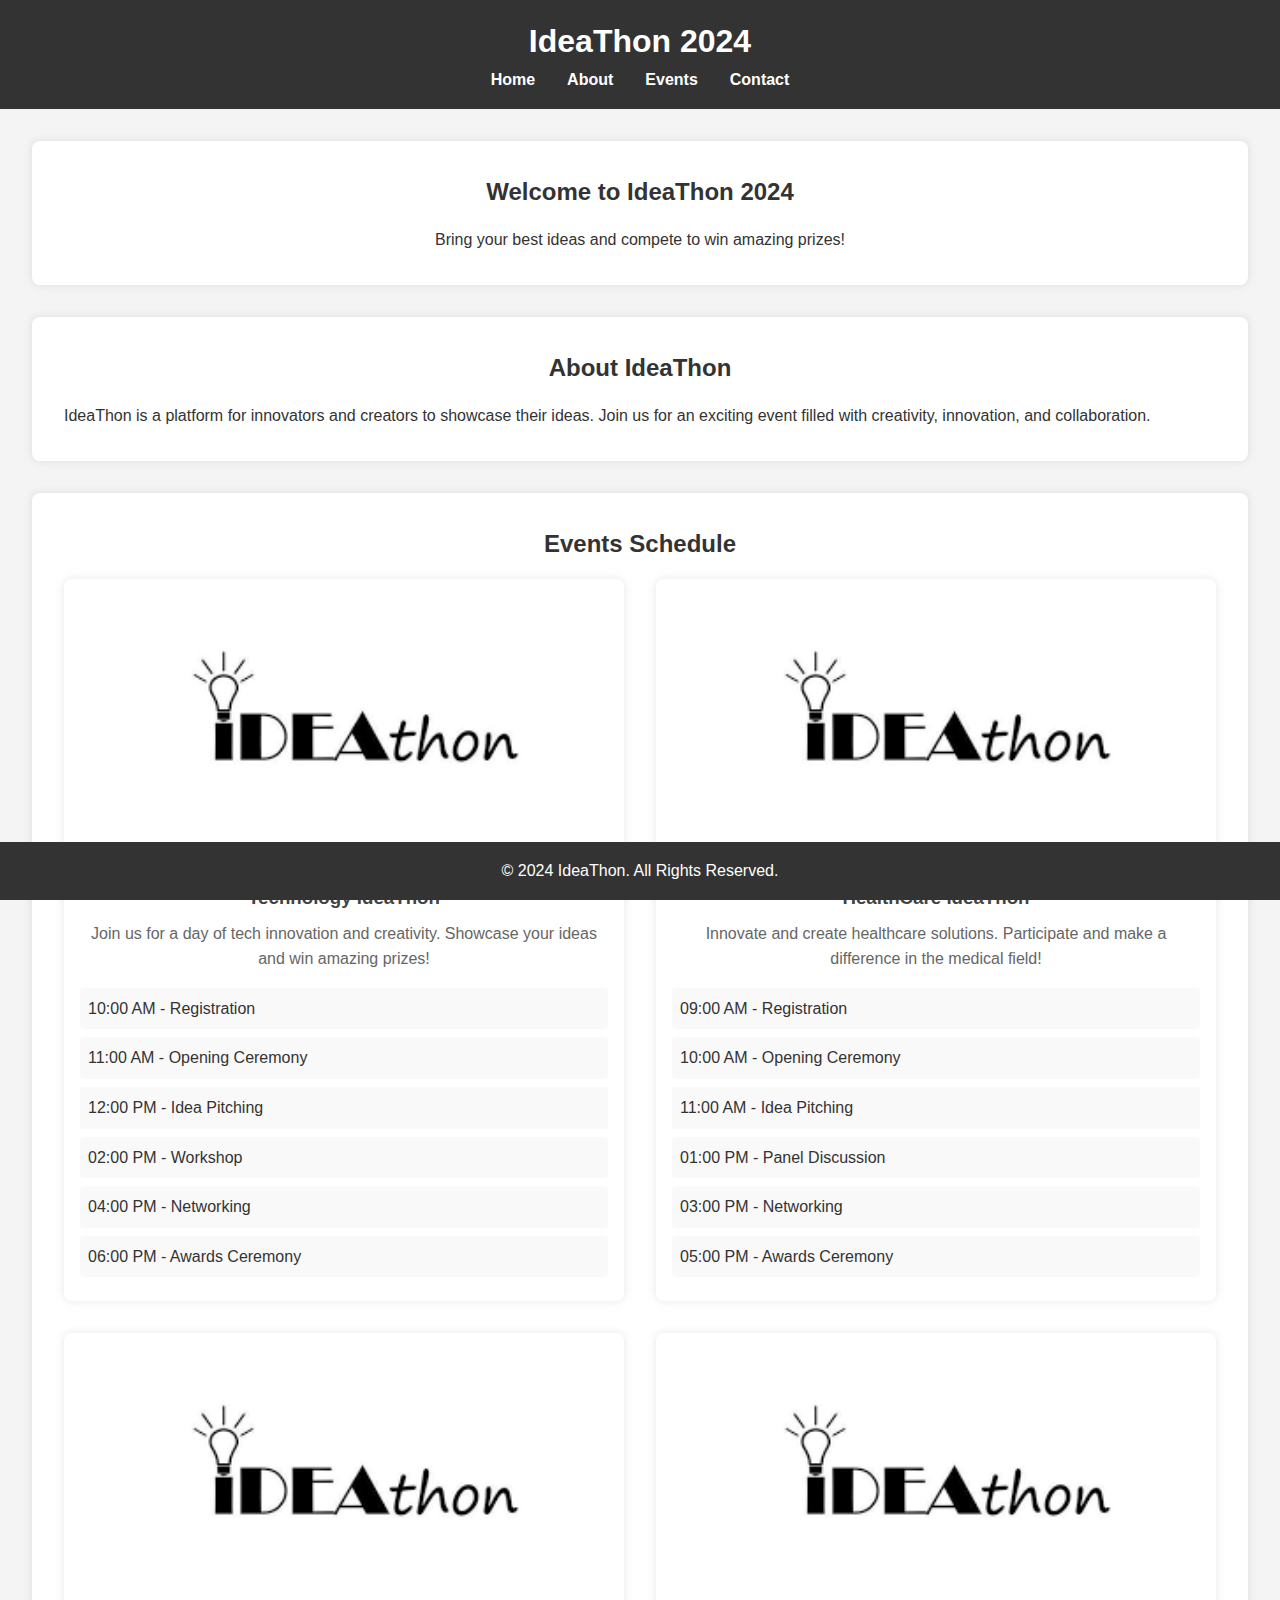
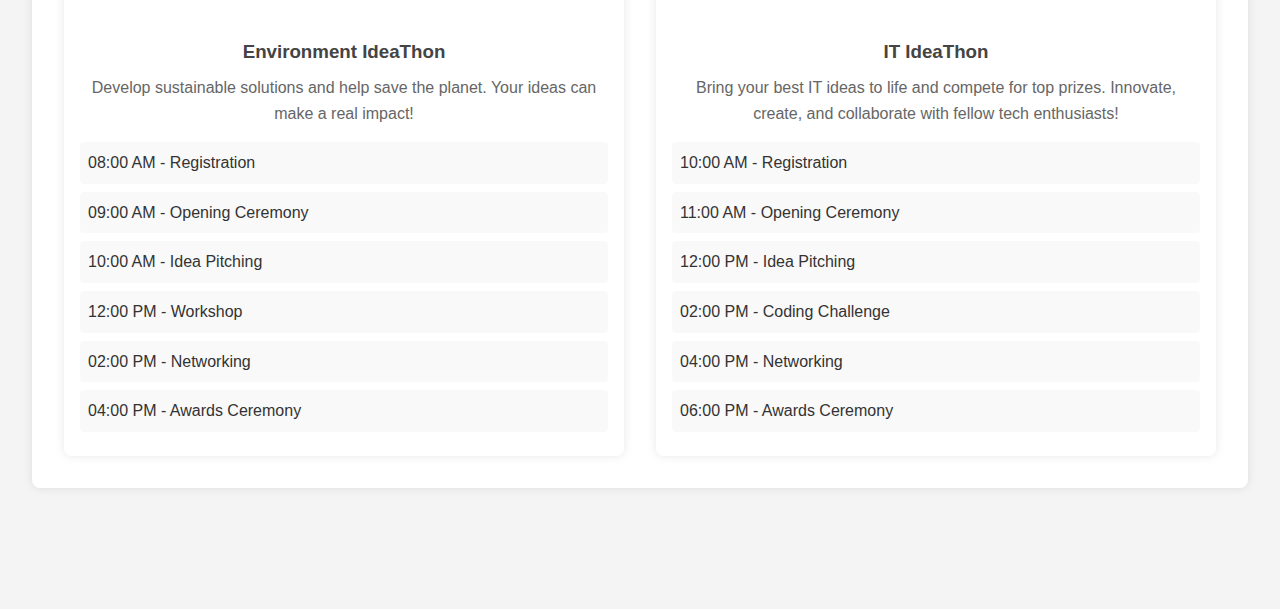
==== index.html @ f1ceac36 "done" ====
<!DOCTYPE html>
<html lang="en">
<head>
    <meta charset="UTF-8">
    <meta name="viewport" content="width=device-width, initial-scale=1.0">
    <title>IdeaThon 2024</title>
    <link rel="stylesheet" href="styles.css">
</head>
<body>
    <header>
        <h1>IdeaThon 2024</h1>
        <nav>
            <ul>
                <li><a href="#home">Home</a></li>
                <li><a href="#about">About</a></li>
                <li><a href="#events">Events</a></li>
                <li><a href="contact.html">Contact</a></li>
            </ul>
        </nav>
    </header>

    <main>
        <section id="home">
            <h2>Welcome to IdeaThon 2024</h2>
            <p>Bring your best ideas and compete to win amazing prizes!</p>
        </section>

        <section id="about">
            <h2>About IdeaThon</h2>
            <p>IdeaThon is a platform for innovators and creators to showcase their ideas. Join us for an exciting event filled with creativity, innovation, and collaboration.</p>
        </section>

        <section id="events">
            <h2>Events Schedule</h2>
            <div class="cards-container">
                <div class="card">
                    <img src="images.png" alt="Technology IdeaThon">
                    <div class="card-content">
                        <h3>Technology IdeaThon</h3>
                        <p>Join us for a day of tech innovation and creativity. Showcase your ideas and win amazing prizes!</p>
                        <ul>
                            <li>10:00 AM - Registration</li>
                            <li>11:00 AM - Opening Ceremony</li>
                            <li>12:00 PM - Idea Pitching</li>
                            <li>02:00 PM - Workshop</li>
                            <li>04:00 PM - Networking</li>
                            <li>06:00 PM - Awards Ceremony</li>
                        </ul>
                    </div>
                </div>
                <div class="card">
                    <img src="images.png" alt="HealthCare IdeaThon">
                    <div class="card-content">
                        <h3>HealthCare IdeaThon</h3>
                        <p>Innovate and create healthcare solutions. Participate and make a difference in the medical field!</p>
                        <ul>
                            <li>09:00 AM - Registration</li>
                            <li>10:00 AM - Opening Ceremony</li>
                            <li>11:00 AM - Idea Pitching</li>
                            <li>01:00 PM - Panel Discussion</li>
                            <li>03:00 PM - Networking</li>
                            <li>05:00 PM - Awards Ceremony</li>
                        </ul>
                    </div>
                </div>
                <div class="card">
                    <img src="images.png" alt="Environment IdeaThon">
                    <div class="card-content">
                        <h3>Environment IdeaThon</h3>
                        <p>Develop sustainable solutions and help save the planet. Your ideas can make a real impact!</p>
                        <ul>
                            <li>08:00 AM - Registration</li>
                            <li>09:00 AM - Opening Ceremony</li>
                            <li>10:00 AM - Idea Pitching</li>
                            <li>12:00 PM - Workshop</li>
                            <li>02:00 PM - Networking</li>
                            <li>04:00 PM - Awards Ceremony</li>
                        </ul>
                    </div>
                </div>
                <div class="card">
                    <img src="images.png" alt="IT IdeaThon">
                    <div class="card-content">
                        <h3>IT IdeaThon</h3>
                        <p>Bring your best IT ideas to life and compete for top prizes. Innovate, create, and collaborate with fellow tech enthusiasts!</p>
                        <ul>
                            <li>10:00 AM - Registration</li>
                            <li>11:00 AM - Opening Ceremony</li>
                            <li>12:00 PM - Idea Pitching</li>
                            <li>02:00 PM - Coding Challenge</li>
                            <li>04:00 PM - Networking</li>
                            <li>06:00 PM - Awards Ceremony</li>
                        </ul>
                    </div>
                </div>
            </div>
        </section>
    </main>

    <footer>
        <p>&copy; 2024 IdeaThon. All Rights Reserved.</p>
    </footer>
</body>
</html>
---- styles.css ----
* {
    margin: 0;
    padding: 0;
    box-sizing: border-box;
}

body {
    font-family: 'Arial', sans-serif;
    line-height: 1.6;
    background-color: #f4f4f4;
    color: #333;
}

header {
    background: #333;
    color: #fff;
    padding: 1rem 0;
    text-align: center;
    position: sticky;
    top: 0;
    z-index: 1000;
}

header h1 {
    margin: 0;
    font-size: 2rem;
}

header nav ul {
    list-style: none;
    padding: 0;
    display: flex;
    justify-content: center;
}

header nav ul li {
    margin: 0 1rem;
}

header nav ul li a {
    color: #fff;
    text-decoration: none;
    font-weight: bold;
    transition: color 0.3s;
}

header nav ul li a:hover {
    color: #f4f4f4;
}

main {
    padding: 2rem;
}

section {
    margin-bottom: 2rem;
    background: #fff;
    padding: 2rem;
    border-radius: 8px;
    box-shadow: 0 0 10px rgba(0,0,0,0.1);
}

section#home {
    text-align: center;
}

section h2 {
    margin-bottom: 1rem;
    color: #333;
    text-align: center;
}

.cards-container {
    display: grid;
    grid-template-columns: 1fr 1fr;
    gap: 2rem;
}

.card {
    background: #fff;
    border-radius: 8px;
    box-shadow: 0 0 10px rgba(0,0,0,0.1);
    overflow: hidden;
    transition: transform 0.3s, box-shadow 0.3s;
}

.card img {
    width: 100%;
    height: auto;
}

.card-content {
    padding: 1rem;
}

.card h3 {
    margin-bottom: 0.5rem;
    color: #444;
    text-align: center;
}

.card p {
    text-align: center;
    color: #666;
}

.card ul {
    list-style: none;
    padding: 0;
    margin-top: 1rem;
}

.card ul li {
    background: #f9f9f9;
    padding: 0.5rem;
    margin: 0.5rem 0;
    border-radius: 4px;
}

.card:hover {
    transform: translateY(-5px);
    box-shadow: 0 15px 30px rgba(0,0,0,0.2);
}

footer {
    background: #333;
    color: #fff;
    text-align: center;
    padding: 1rem 0;
    position: sticky;
    bottom: 0;
    width: 100%;
}

@media (max-width: 800px) {
    .cards-container {
        grid-template-columns: 1fr;
    }
}

@media (max-width: 600px) {
    header nav ul {
        flex-direction: column;
    }

    header nav ul li {
        margin: 0.5rem 0;
    }

    main {
        padding: 1rem;
    }

    section {
        padding: 1rem;
    }
}
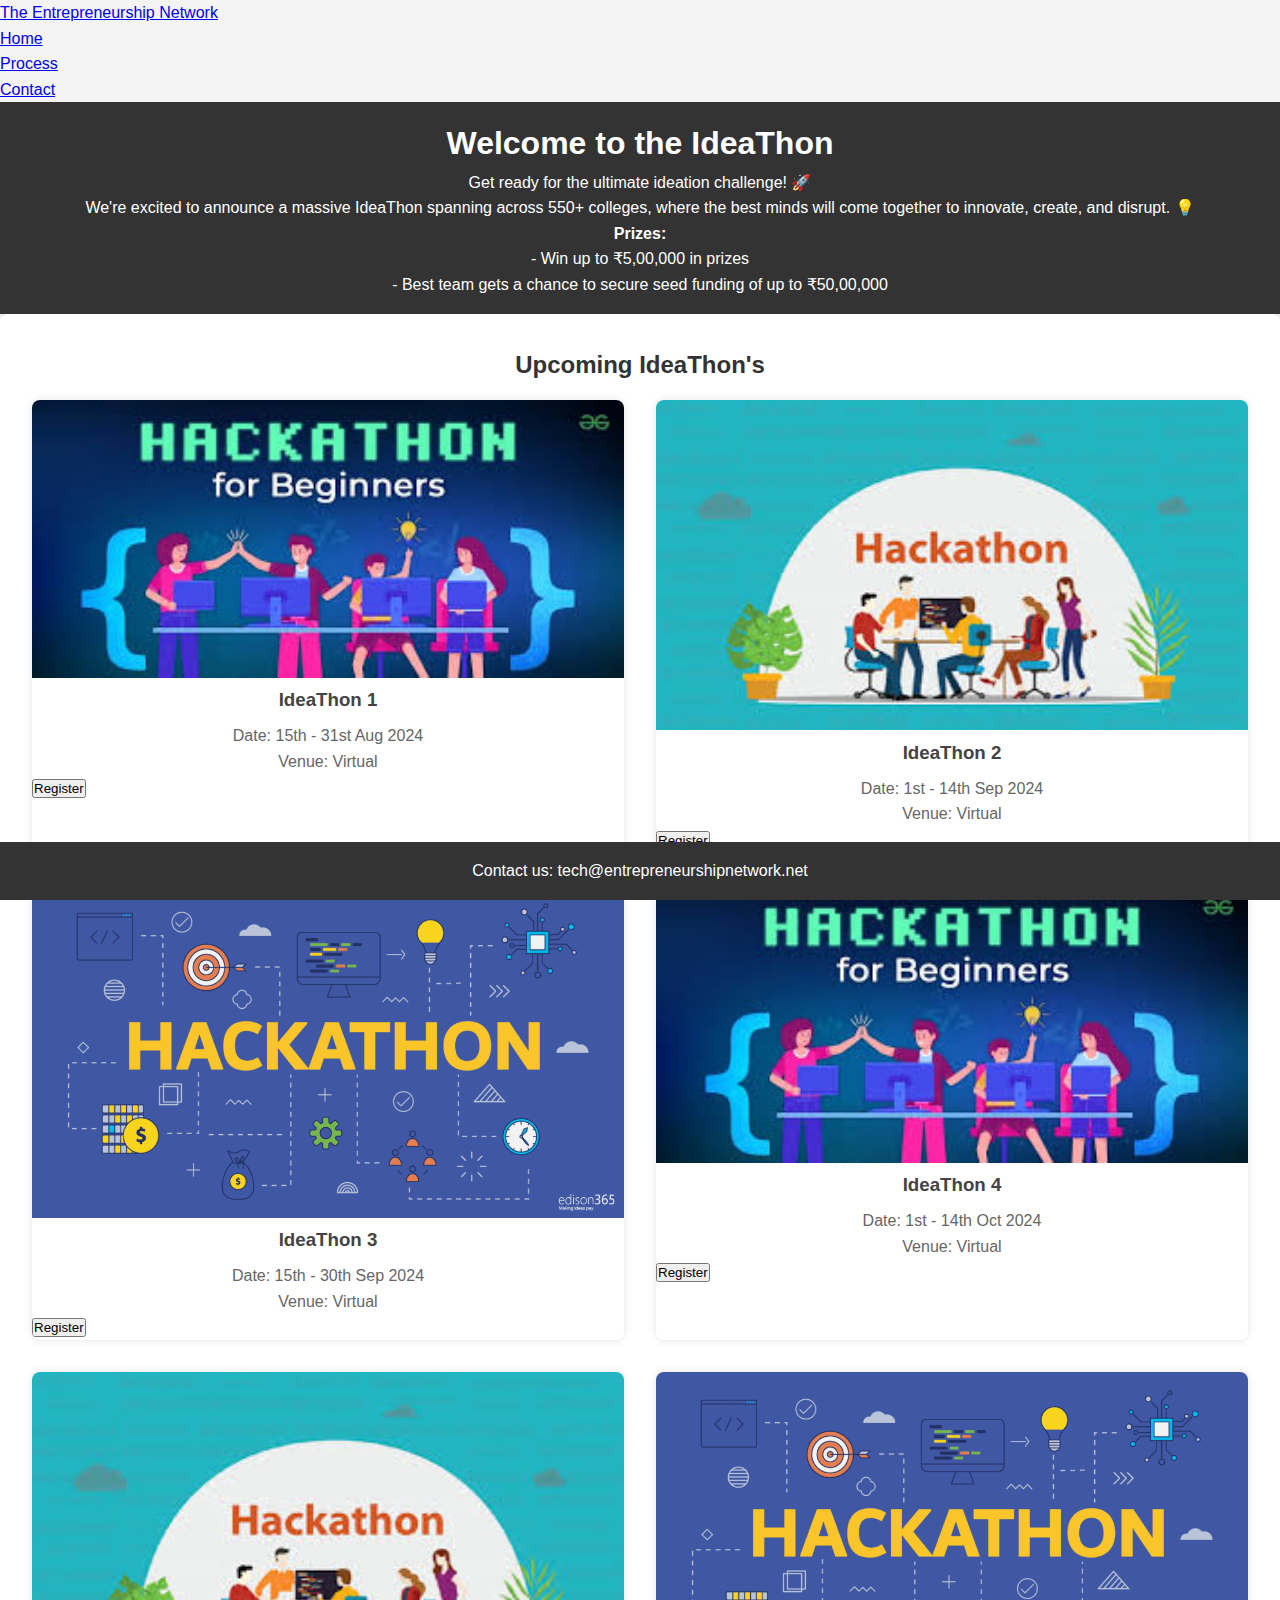
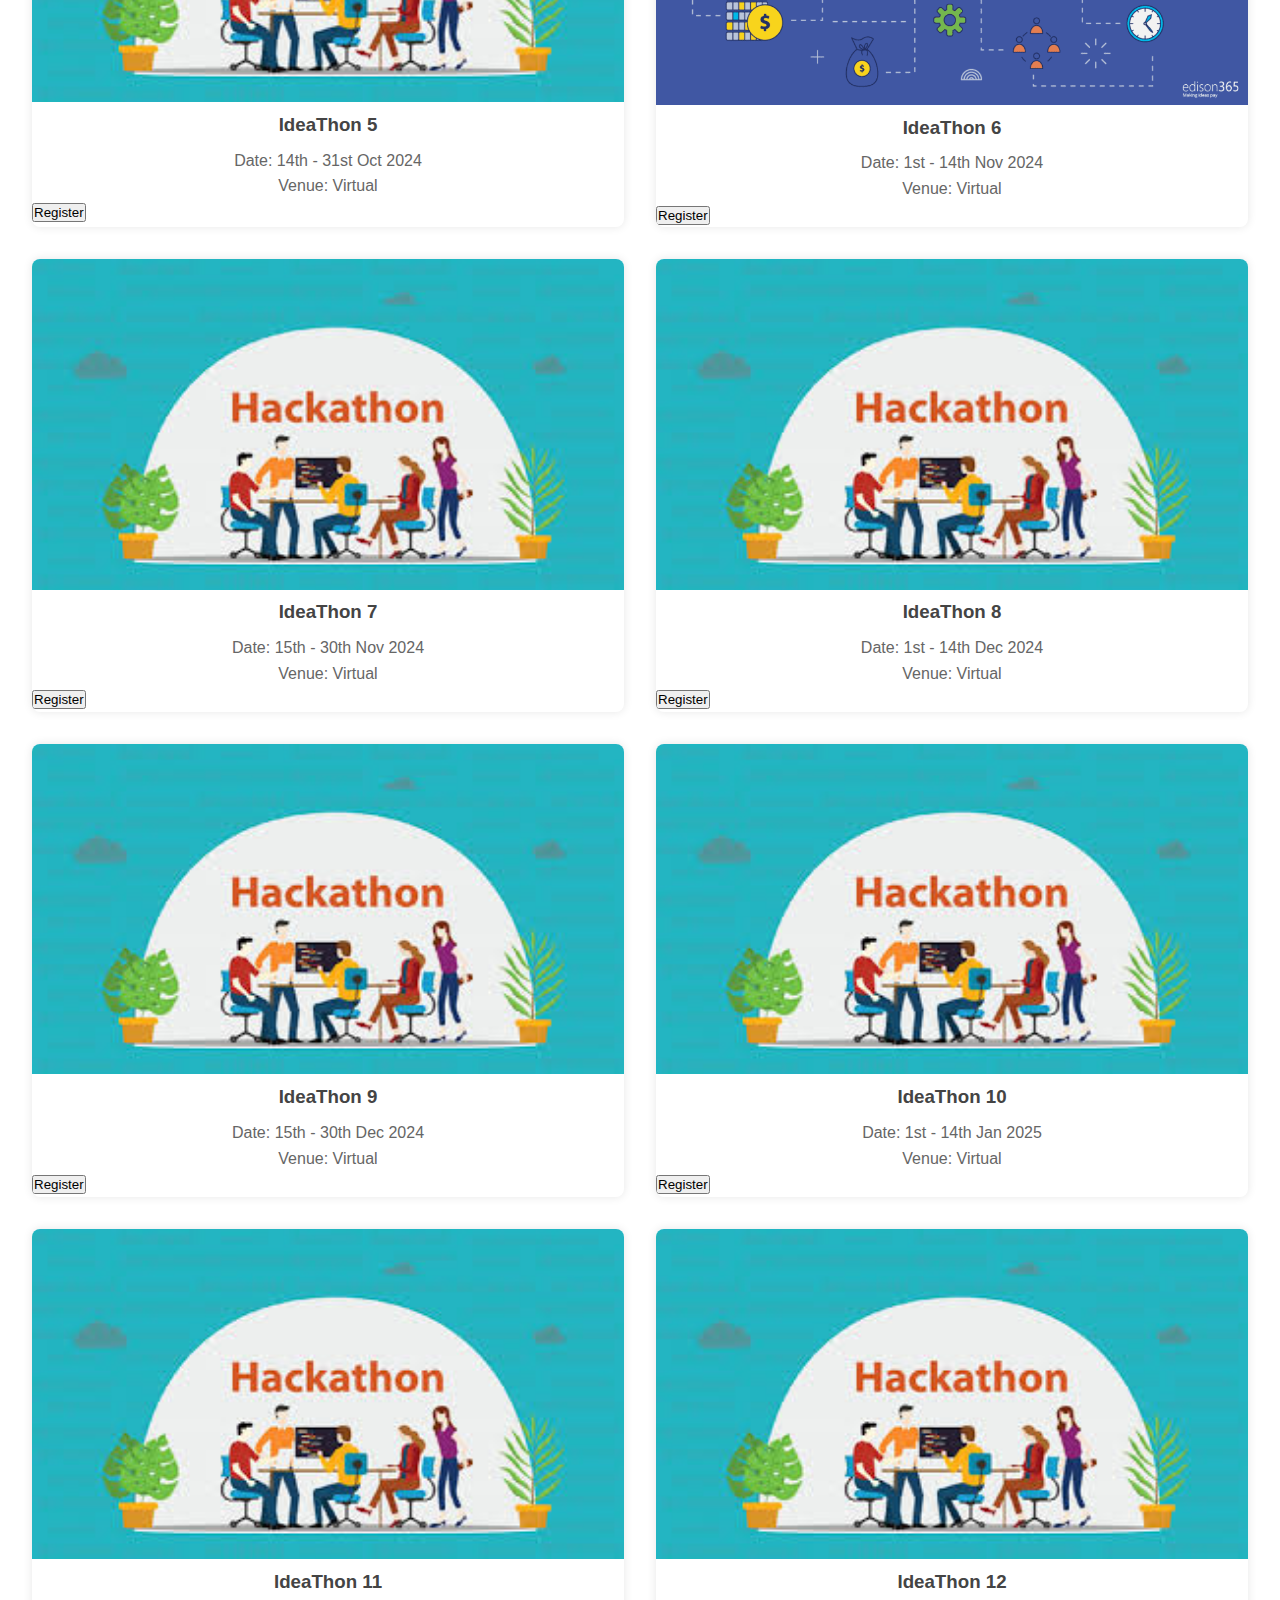
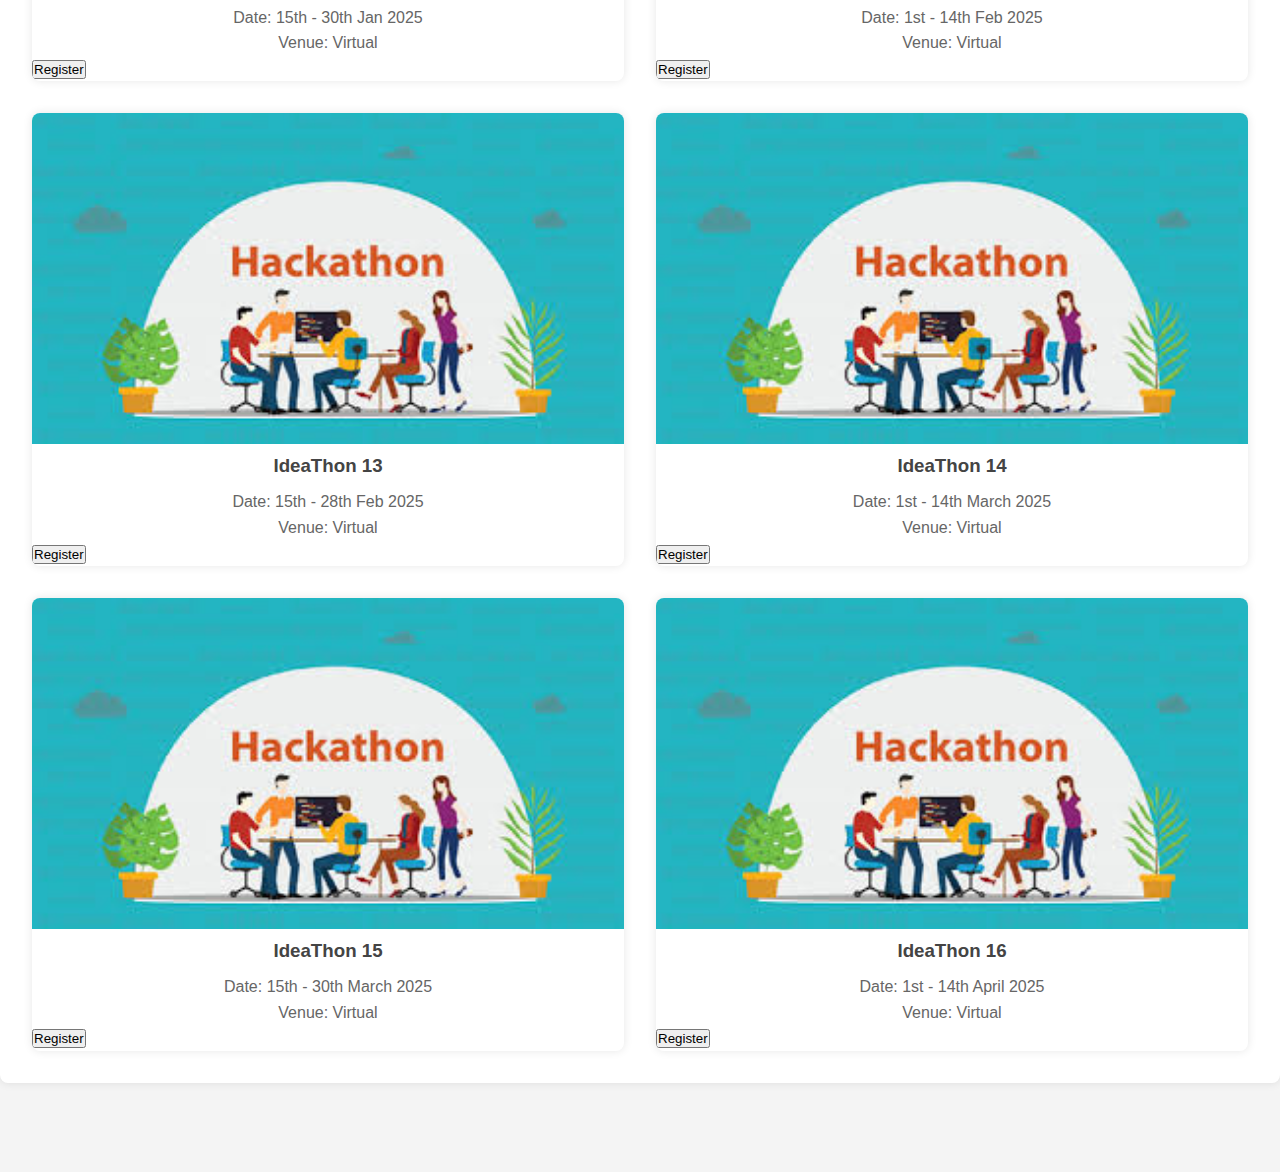
==== commit 47fabc57: "All changes done" ====
--- a/index.html
+++ b/index.html
@@ -3,102 +3,157 @@
 <head>
     <meta charset="UTF-8">
     <meta name="viewport" content="width=device-width, initial-scale=1.0">
-    <title>IdeaThon 2024</title>
+    <title>IdeaThon Website</title>
     <link rel="stylesheet" href="styles.css">
 </head>
 <body>
-    <header>
-        <h1>IdeaThon 2024</h1>
-        <nav>
-            <ul>
-                <li><a href="#home">Home</a></li>
-                <li><a href="#about">About</a></li>
-                <li><a href="#events">Events</a></li>
+    <nav class="navbar">
+        <div class="container">
+            <a href="index.html" class="brand">The Entrepreneurship Network</a>
+            <ul class="nav-links">
+                <li><a href="index.html">Home</a></li>
+                <li><a href="process.html">Process</a></li>
                 <li><a href="contact.html">Contact</a></li>
             </ul>
-        </nav>
+        </div>
+    </nav>
+
+    <header class="header">
+        <div class="container">
+            <h1>Welcome to the IdeaThon</h1>
+            <p>Get ready for the ultimate ideation challenge! 🚀</p>
+            <p>We're excited to announce a massive IdeaThon spanning across 550+ colleges, where the best minds will come together to innovate, create, and disrupt. 💡</p>
+            <p><b>Prizes: </b><br>
+                - Win up to ₹5,00,000 in prizes<br>
+                - Best team gets a chance to secure seed funding of up to ₹50,00,000</p>
+        </div>
     </header>
 
-    <main>
-        <section id="home">
-            <h2>Welcome to IdeaThon 2024</h2>
-            <p>Bring your best ideas and compete to win amazing prizes!</p>
-        </section>
-
-        <section id="about">
-            <h2>About IdeaThon</h2>
-            <p>IdeaThon is a platform for innovators and creators to showcase their ideas. Join us for an exciting event filled with creativity, innovation, and collaboration.</p>
-        </section>
-
-        <section id="events">
-            <h2>Events Schedule</h2>
+    <section id="details" class="details">
+        <div class="container">
+            <h2>Upcoming IdeaThon's</h2>
             <div class="cards-container">
                 <div class="card">
-                    <img src="images.png" alt="Technology IdeaThon">
-                    <div class="card-content">
-                        <h3>Technology IdeaThon</h3>
-                        <p>Join us for a day of tech innovation and creativity. Showcase your ideas and win amazing prizes!</p>
-                        <ul>
-                            <li>10:00 AM - Registration</li>
-                            <li>11:00 AM - Opening Ceremony</li>
-                            <li>12:00 PM - Idea Pitching</li>
-                            <li>02:00 PM - Workshop</li>
-                            <li>04:00 PM - Networking</li>
-                            <li>06:00 PM - Awards Ceremony</li>
-                        </ul>
-                    </div>
+                    <img src="img1.jpg" alt="IdeaThon 1">
+                    <h3>IdeaThon 1</h3>
+                    <p>Date: 15th - 31st Aug 2024</p>
+                    <p>Venue: Virtual</p>
+                    <button onclick="window.location.href='https://forms.gle/BM4N15k7xj5szqAGA'">Register</button>
                 </div>
                 <div class="card">
-                    <img src="images.png" alt="HealthCare IdeaThon">
-                    <div class="card-content">
-                        <h3>HealthCare IdeaThon</h3>
-                        <p>Innovate and create healthcare solutions. Participate and make a difference in the medical field!</p>
-                        <ul>
-                            <li>09:00 AM - Registration</li>
-                            <li>10:00 AM - Opening Ceremony</li>
-                            <li>11:00 AM - Idea Pitching</li>
-                            <li>01:00 PM - Panel Discussion</li>
-                            <li>03:00 PM - Networking</li>
-                            <li>05:00 PM - Awards Ceremony</li>
-                        </ul>
-                    </div>
+                    <img src="img2.jpg" alt="IdeaThon 2">
+                    <h3>IdeaThon 2</h3>
+                    <p>Date: 1st - 14th Sep 2024</p>
+                    <p>Venue: Virtual</p>
+                    <button onclick="window.location.href='https://forms.gle/BM4N15k7xj5szqAGA'">Register</button>
                 </div>
                 <div class="card">
-                    <img src="images.png" alt="Environment IdeaThon">
-                    <div class="card-content">
-                        <h3>Environment IdeaThon</h3>
-                        <p>Develop sustainable solutions and help save the planet. Your ideas can make a real impact!</p>
-                        <ul>
-                            <li>08:00 AM - Registration</li>
-                            <li>09:00 AM - Opening Ceremony</li>
-                            <li>10:00 AM - Idea Pitching</li>
-                            <li>12:00 PM - Workshop</li>
-                            <li>02:00 PM - Networking</li>
-                            <li>04:00 PM - Awards Ceremony</li>
-                        </ul>
-                    </div>
+                    <img src="img3.png" alt="IdeaThon 3">
+                    <h3>IdeaThon 3</h3>
+                    <p>Date: 15th - 30th Sep 2024</p>
+                    <p>Venue: Virtual</p>
+                    <button onclick="window.location.href='https://forms.gle/BM4N15k7xj5szqAGA'">Register</button>
                 </div>
                 <div class="card">
-                    <img src="images.png" alt="IT IdeaThon">
-                    <div class="card-content">
-                        <h3>IT IdeaThon</h3>
-                        <p>Bring your best IT ideas to life and compete for top prizes. Innovate, create, and collaborate with fellow tech enthusiasts!</p>
-                        <ul>
-                            <li>10:00 AM - Registration</li>
-                            <li>11:00 AM - Opening Ceremony</li>
-                            <li>12:00 PM - Idea Pitching</li>
-                            <li>02:00 PM - Coding Challenge</li>
-                            <li>04:00 PM - Networking</li>
-                            <li>06:00 PM - Awards Ceremony</li>
-                        </ul>
-                    </div>
+                    <img src="img1.jpg" alt="IdeaThon 4">
+                    <h3>IdeaThon 4</h3>
+                    <p>Date: 1st - 14th Oct 2024</p>
+                    <p>Venue: Virtual</p>
+                    <button onclick="window.location.href='https://forms.gle/BM4N15k7xj5szqAGA'">Register</button>
                 </div>
+                <div class="card">
+                    <img src="img2.jpg" alt="IdeaThon 5">
+                    <h3>IdeaThon 5</h3>
+                    <p>Date: 14th - 31st Oct 2024</p>
+                    <p>Venue: Virtual</p>
+                    <button onclick="window.location.href='https://forms.gle/BM4N15k7xj5szqAGA'">Register</button>
+                </div>
+                <div class="card">
+                    <img src="img3.png" alt="IdeaThon 6">
+                    <h3>IdeaThon 6</h3>
+                    <p>Date: 1st - 14th Nov 2024</p>
+                    <p>Venue: Virtual</p>
+                    <button onclick="window.location.href='https://forms.gle/BM4N15k7xj5szqAGA'">Register</button>
+                </div>
+                <div class="card">
+                    <img src="img2.jpg" alt="IdeaThon 7">
+                    <h3>IdeaThon 7</h3>
+                    <p>Date: 15th - 30th Nov 2024</p>
+                    <p>Venue: Virtual</p>
+                    <button onclick="window.location.href='https://forms.gle/BM4N15k7xj5szqAGA'">Register</button>
+                </div>
+                <div class="card">
+                    <img src="img2.jpg" alt="IdeaThon 8">
+                    <h3>IdeaThon 8</h3>
+                    <p>Date: 1st - 14th Dec 2024</p>
+                    <p>Venue: Virtual</p>
+                    <button onclick="window.location.href='https://forms.gle/BM4N15k7xj5szqAGA'">Register</button>
+                </div>
+                <div class="card">
+                    <img src="img2.jpg" alt="IdeaThon 9">
+                    <h3>IdeaThon 9</h3>
+                    <p>Date: 15th - 30th Dec 2024</p>
+                    <p>Venue: Virtual</p>
+                    <button onclick="window.location.href='https://forms.gle/BM4N15k7xj5szqAGA'">Register</button>
+                </div>
+                <div class="card">
+                    <img src="img2.jpg" alt="IdeaThon 10">
+                    <h3>IdeaThon 10</h3>
+                    <p>Date: 1st - 14th Jan 2025</p>
+                    <p>Venue: Virtual</p>
+                    <button onclick="window.location.href='https://forms.gle/BM4N15k7xj5szqAGA'">Register</button>
+                </div>
+                <div class="card">
+                    <img src="img2.jpg" alt="IdeaThon 11">
+                    <h3>IdeaThon 11</h3>
+                    <p>Date: 15th - 30th Jan 2025</p>
+                    <p>Venue: Virtual</p>
+                    <button onclick="window.location.href='https://forms.gle/BM4N15k7xj5szqAGA'">Register</button>
+                </div>
+                <div class="card">
+                    <img src="img2.jpg" alt="IdeaThon 12">
+                    <h3>IdeaThon 12</h3>
+                    <p>Date: 1st - 14th Feb 2025</p>
+                    <p>Venue: Virtual</p>
+                    <button onclick="window.location.href='https://forms.gle/BM4N15k7xj5szqAGA'">Register</button>
+                </div>
+                <div class="card">
+                    <img src="img2.jpg" alt="IdeaThon 13">
+                    <h3>IdeaThon 13</h3>
+                    <p>Date: 15th - 28th Feb 2025</p>
+                    <p>Venue: Virtual</p>
+                    <button onclick="window.location.href='https://forms.gle/BM4N15k7xj5szqAGA'">Register</button>
+                </div>
+                <div class="card">
+                    <img src="img2.jpg" alt="IdeaThon 14">
+                    <h3>IdeaThon 14</h3>
+                    <p>Date: 1st - 14th March 2025</p>
+                    <p>Venue: Virtual</p>
+                    <button onclick="window.location.href='https://forms.gle/BM4N15k7xj5szqAGA'">Register</button>
+                </div>
+                <div class="card">
+                    <img src="img2.jpg" alt="IdeaThon 15">
+                    <h3>IdeaThon 15</h3>
+                    <p>Date: 15th - 30th March 2025</p>
+                    <p>Venue: Virtual</p>
+                    <button onclick="window.location.href='https://forms.gle/BM4N15k7xj5szqAGA'">Register</button>
+                </div>
+                <div class="card">
+                    <img src="img2.jpg" alt="IdeaThon 16">
+                    <h3>IdeaThon 16</h3>
+                    <p>Date: 1st - 14th April 2025</p>
+                    <p>Venue: Virtual</p>
+                    <button onclick="window.location.href='https://forms.gle/BM4N15k7xj5szqAGA'">Register</button>
+                </div>
+                <!-- Add more cards as needed -->
             </div>
-        </section>
-    </main>
+        </div>
+    </section>
 
-    <footer>
-        <p>&copy; 2024 IdeaThon. All Rights Reserved.</p>
+    <footer id="footer" class="footer">
+        <div class="container">
+            <p>Contact us: tech@entrepreneurshipnetwork.net</p>
+        </div>
     </footer>
 </body>
 </html>
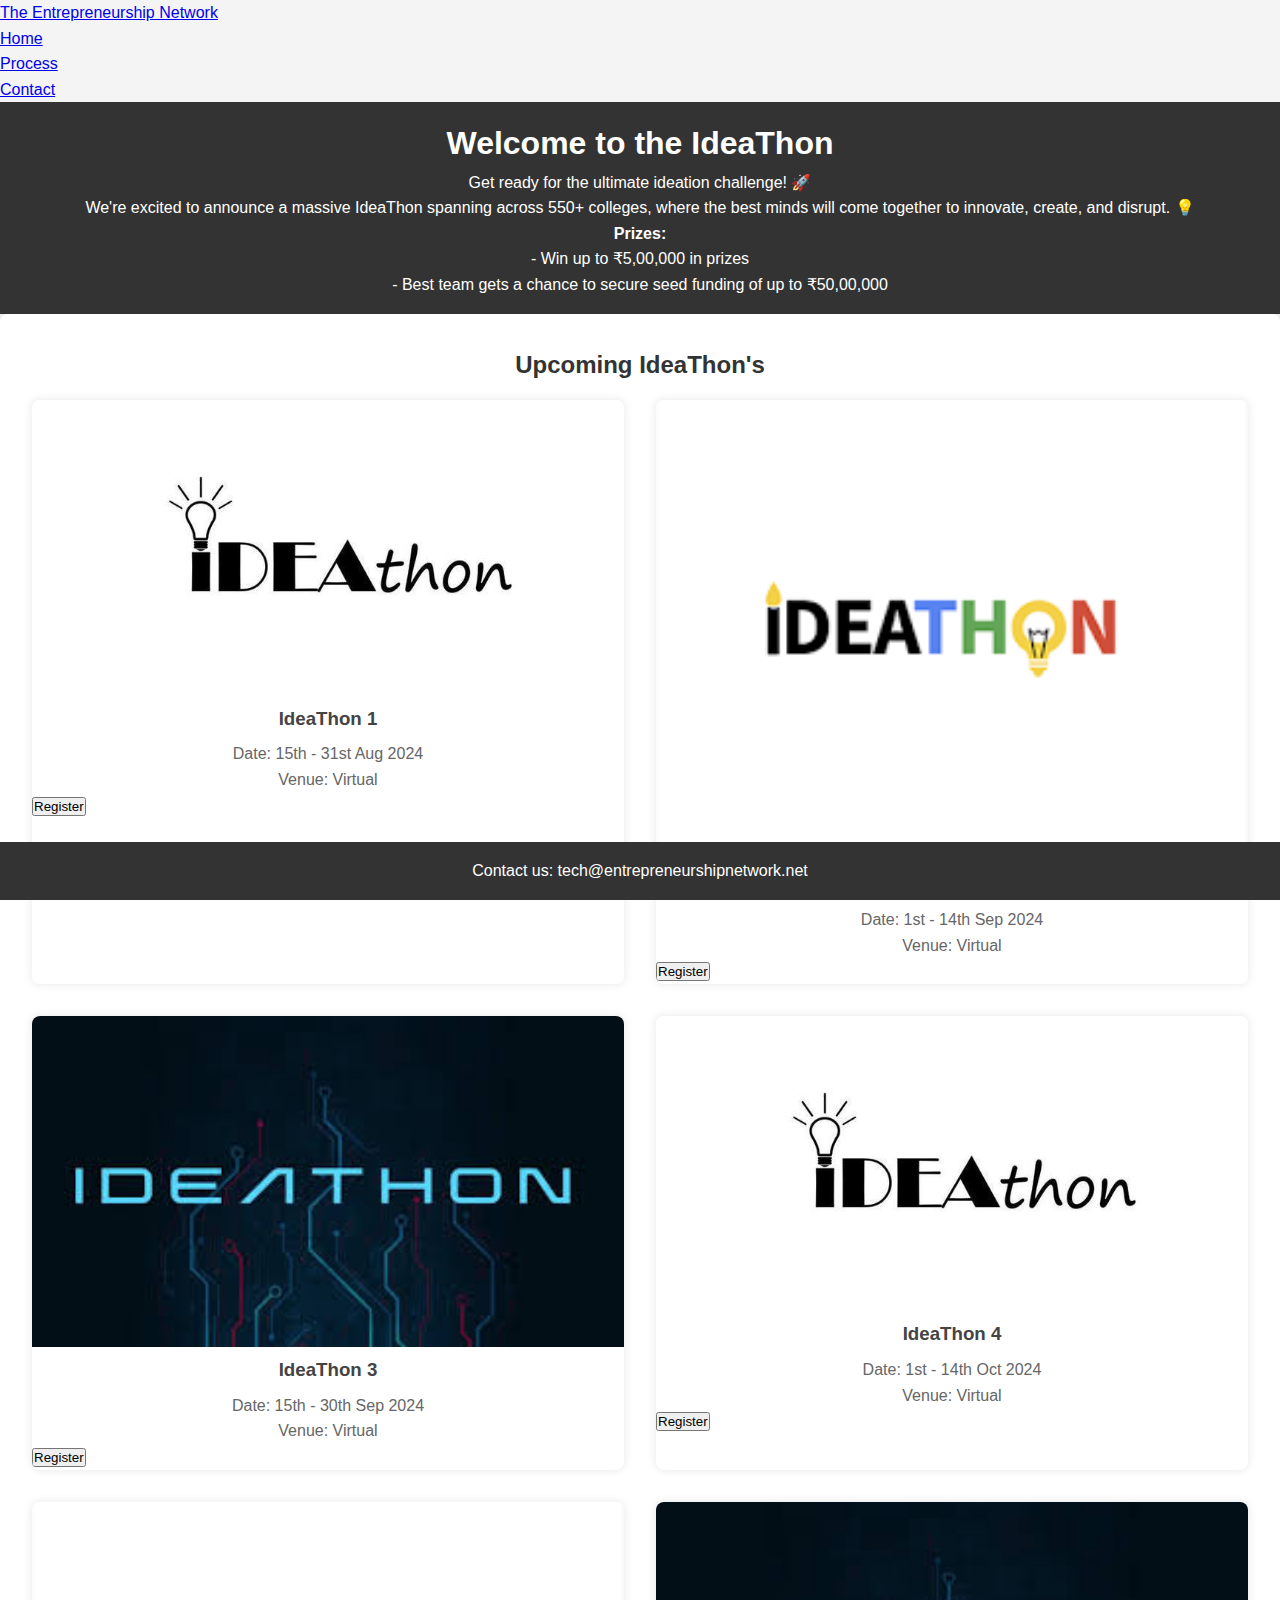
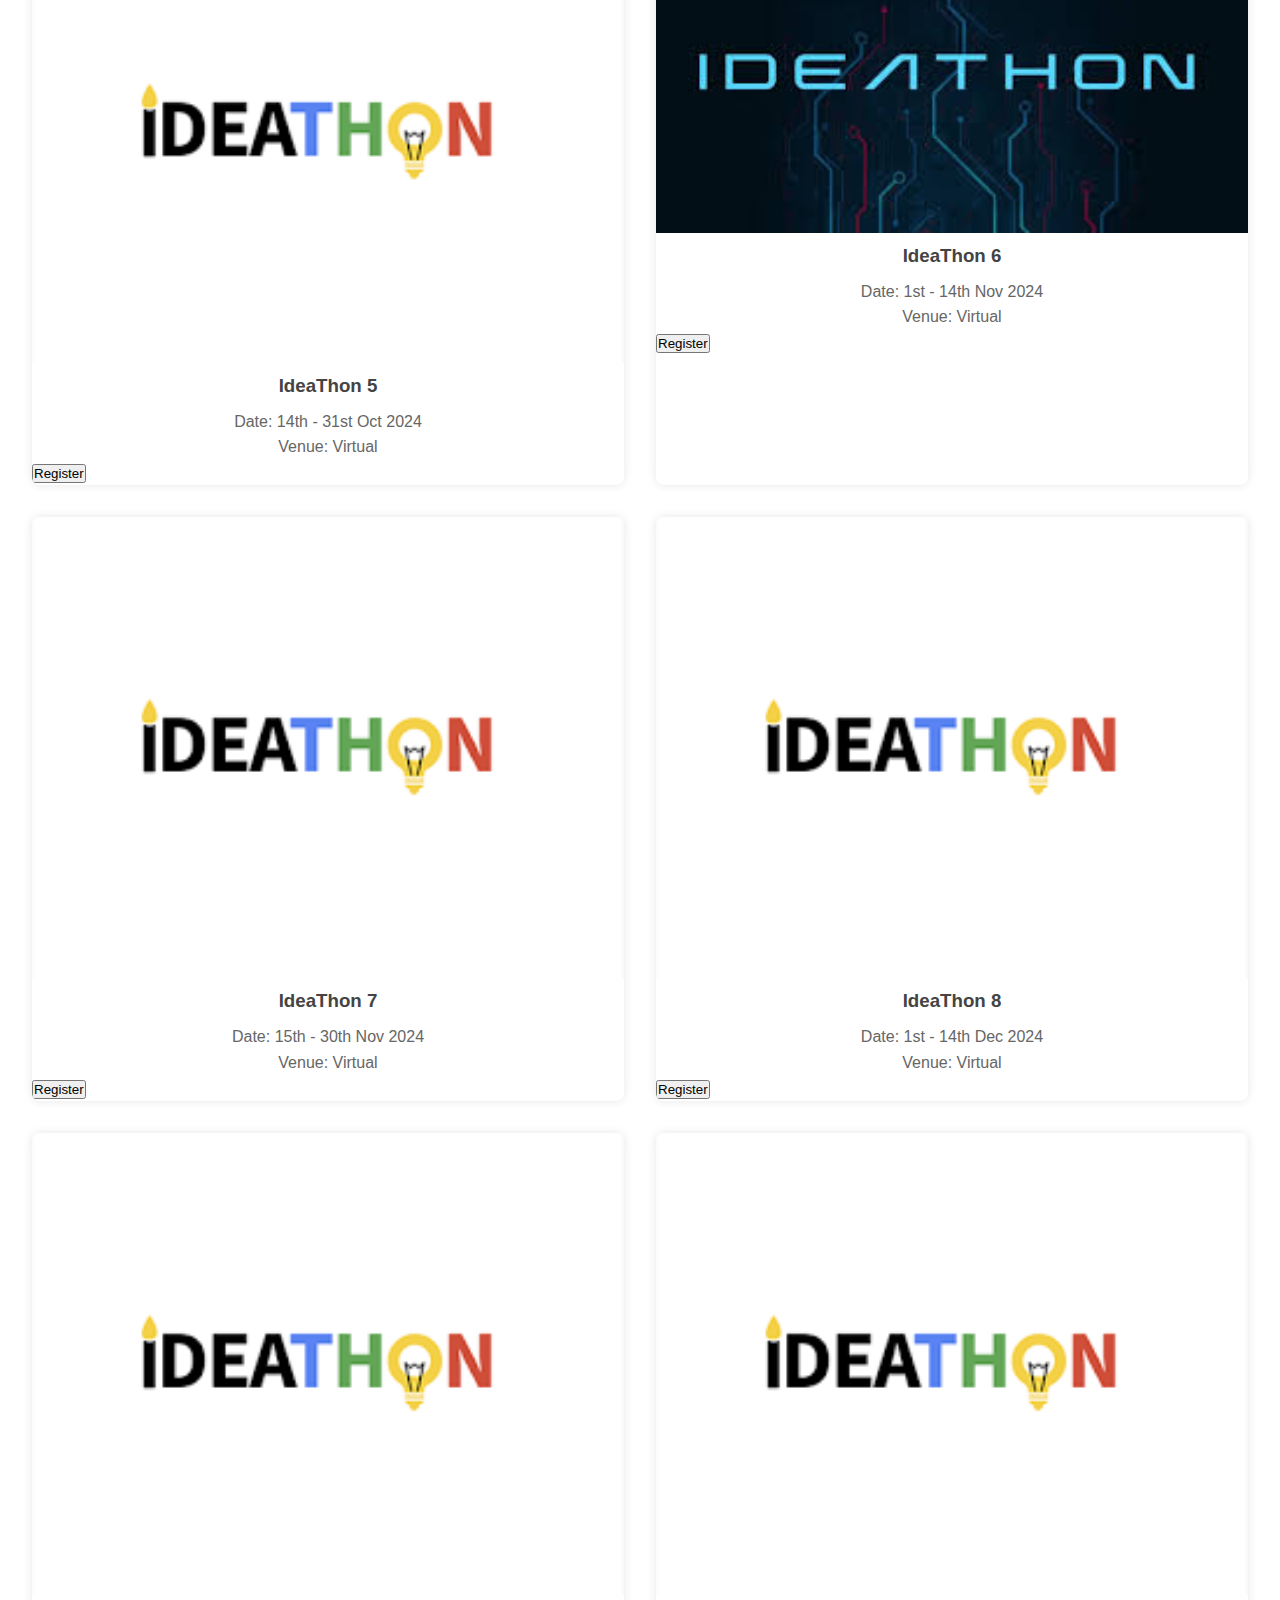
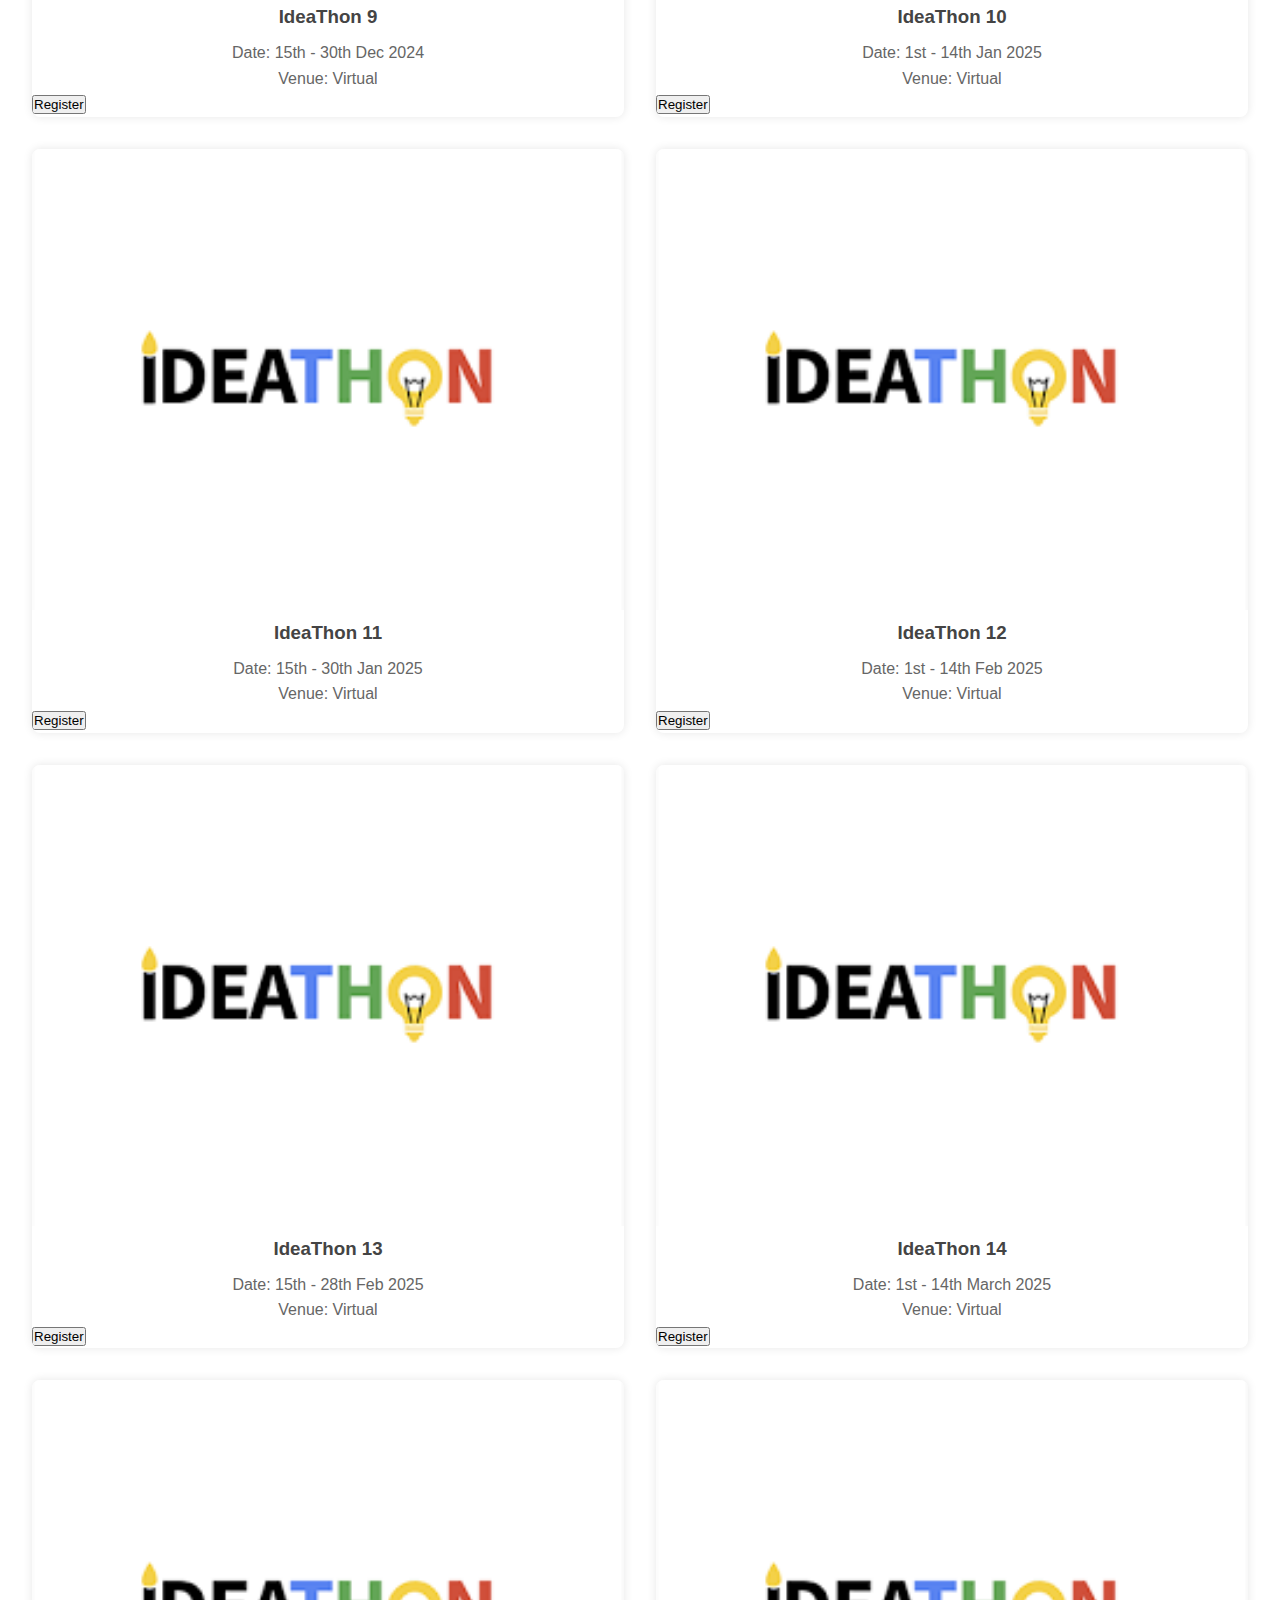
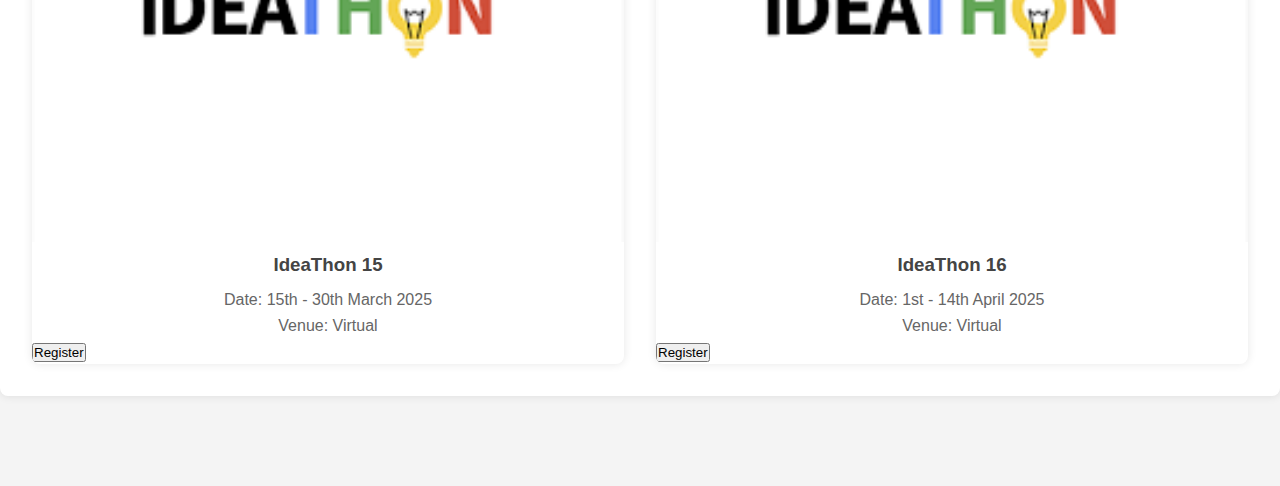
==== commit 877b8e0d: "google form added" ====
--- a/index.html
+++ b/index.html
@@ -38,112 +38,112 @@
                     <h3>IdeaThon 1</h3>
                     <p>Date: 15th - 31st Aug 2024</p>
                     <p>Venue: Virtual</p>
-                    <button onclick="window.location.href='https://forms.gle/BM4N15k7xj5szqAGA'">Register</button>
+                    <button onclick="window.location.href='https://forms.gle/r8t8bbMEsQoU5MQM6'">Register</button>
                 </div>
                 <div class="card">
                     <img src="img2.jpg" alt="IdeaThon 2">
                     <h3>IdeaThon 2</h3>
                     <p>Date: 1st - 14th Sep 2024</p>
                     <p>Venue: Virtual</p>
-                    <button onclick="window.location.href='https://forms.gle/BM4N15k7xj5szqAGA'">Register</button>
+                    <button onclick="window.location.href='https://forms.gle/r8t8bbMEsQoU5MQM6'">Register</button>
                 </div>
                 <div class="card">
                     <img src="img3.png" alt="IdeaThon 3">
                     <h3>IdeaThon 3</h3>
                     <p>Date: 15th - 30th Sep 2024</p>
                     <p>Venue: Virtual</p>
-                    <button onclick="window.location.href='https://forms.gle/BM4N15k7xj5szqAGA'">Register</button>
+                    <button onclick="window.location.href='https://forms.gle/r8t8bbMEsQoU5MQM6'">Register</button>
                 </div>
                 <div class="card">
                     <img src="img1.jpg" alt="IdeaThon 4">
                     <h3>IdeaThon 4</h3>
                     <p>Date: 1st - 14th Oct 2024</p>
                     <p>Venue: Virtual</p>
-                    <button onclick="window.location.href='https://forms.gle/BM4N15k7xj5szqAGA'">Register</button>
+                    <button onclick="window.location.href='https://forms.gle/r8t8bbMEsQoU5MQM6'">Register</button>
                 </div>
                 <div class="card">
                     <img src="img2.jpg" alt="IdeaThon 5">
                     <h3>IdeaThon 5</h3>
                     <p>Date: 14th - 31st Oct 2024</p>
                     <p>Venue: Virtual</p>
-                    <button onclick="window.location.href='https://forms.gle/BM4N15k7xj5szqAGA'">Register</button>
+                    <button onclick="window.location.href='https://forms.gle/r8t8bbMEsQoU5MQM6'">Register</button>
                 </div>
                 <div class="card">
                     <img src="img3.png" alt="IdeaThon 6">
                     <h3>IdeaThon 6</h3>
                     <p>Date: 1st - 14th Nov 2024</p>
                     <p>Venue: Virtual</p>
-                    <button onclick="window.location.href='https://forms.gle/BM4N15k7xj5szqAGA'">Register</button>
+                    <button onclick="window.location.href='https://forms.gle/r8t8bbMEsQoU5MQM6'">Register</button>
                 </div>
                 <div class="card">
                     <img src="img2.jpg" alt="IdeaThon 7">
                     <h3>IdeaThon 7</h3>
                     <p>Date: 15th - 30th Nov 2024</p>
                     <p>Venue: Virtual</p>
-                    <button onclick="window.location.href='https://forms.gle/BM4N15k7xj5szqAGA'">Register</button>
+                    <button onclick="window.location.href='https://forms.gle/r8t8bbMEsQoU5MQM6'">Register</button>
                 </div>
                 <div class="card">
                     <img src="img2.jpg" alt="IdeaThon 8">
                     <h3>IdeaThon 8</h3>
                     <p>Date: 1st - 14th Dec 2024</p>
                     <p>Venue: Virtual</p>
-                    <button onclick="window.location.href='https://forms.gle/BM4N15k7xj5szqAGA'">Register</button>
+                    <button onclick="window.location.href='https://forms.gle/r8t8bbMEsQoU5MQM6'">Register</button>
                 </div>
                 <div class="card">
                     <img src="img2.jpg" alt="IdeaThon 9">
                     <h3>IdeaThon 9</h3>
                     <p>Date: 15th - 30th Dec 2024</p>
                     <p>Venue: Virtual</p>
-                    <button onclick="window.location.href='https://forms.gle/BM4N15k7xj5szqAGA'">Register</button>
+                    <button onclick="window.location.href='https://forms.gle/r8t8bbMEsQoU5MQM6'">Register</button>
                 </div>
                 <div class="card">
                     <img src="img2.jpg" alt="IdeaThon 10">
                     <h3>IdeaThon 10</h3>
                     <p>Date: 1st - 14th Jan 2025</p>
                     <p>Venue: Virtual</p>
-                    <button onclick="window.location.href='https://forms.gle/BM4N15k7xj5szqAGA'">Register</button>
+                    <button onclick="window.location.href='https://forms.gle/r8t8bbMEsQoU5MQM6'">Register</button>
                 </div>
                 <div class="card">
                     <img src="img2.jpg" alt="IdeaThon 11">
                     <h3>IdeaThon 11</h3>
                     <p>Date: 15th - 30th Jan 2025</p>
                     <p>Venue: Virtual</p>
-                    <button onclick="window.location.href='https://forms.gle/BM4N15k7xj5szqAGA'">Register</button>
+                    <button onclick="window.location.href='https://forms.gle/r8t8bbMEsQoU5MQM6'">Register</button>
                 </div>
                 <div class="card">
                     <img src="img2.jpg" alt="IdeaThon 12">
                     <h3>IdeaThon 12</h3>
                     <p>Date: 1st - 14th Feb 2025</p>
                     <p>Venue: Virtual</p>
-                    <button onclick="window.location.href='https://forms.gle/BM4N15k7xj5szqAGA'">Register</button>
+                    <button onclick="window.location.href='https://forms.gle/r8t8bbMEsQoU5MQM6'">Register</button>
                 </div>
                 <div class="card">
                     <img src="img2.jpg" alt="IdeaThon 13">
                     <h3>IdeaThon 13</h3>
                     <p>Date: 15th - 28th Feb 2025</p>
                     <p>Venue: Virtual</p>
-                    <button onclick="window.location.href='https://forms.gle/BM4N15k7xj5szqAGA'">Register</button>
+                    <button onclick="window.location.href='https://forms.gle/r8t8bbMEsQoU5MQM6'">Register</button>
                 </div>
                 <div class="card">
                     <img src="img2.jpg" alt="IdeaThon 14">
                     <h3>IdeaThon 14</h3>
                     <p>Date: 1st - 14th March 2025</p>
                     <p>Venue: Virtual</p>
-                    <button onclick="window.location.href='https://forms.gle/BM4N15k7xj5szqAGA'">Register</button>
+                    <button onclick="window.location.href='https://forms.gle/r8t8bbMEsQoU5MQM6'">Register</button>
                 </div>
                 <div class="card">
                     <img src="img2.jpg" alt="IdeaThon 15">
                     <h3>IdeaThon 15</h3>
                     <p>Date: 15th - 30th March 2025</p>
                     <p>Venue: Virtual</p>
-                    <button onclick="window.location.href='https://forms.gle/BM4N15k7xj5szqAGA'">Register</button>
+                    <button onclick="window.location.href='https://forms.gle/r8t8bbMEsQoU5MQM6'">Register</button>
                 </div>
                 <div class="card">
                     <img src="img2.jpg" alt="IdeaThon 16">
                     <h3>IdeaThon 16</h3>
                     <p>Date: 1st - 14th April 2025</p>
                     <p>Venue: Virtual</p>
-                    <button onclick="window.location.href='https://forms.gle/BM4N15k7xj5szqAGA'">Register</button>
+                    <button onclick="window.location.href='https://forms.gle/r8t8bbMEsQoU5MQM6'">Register</button>
                 </div>
                 <!-- Add more cards as needed -->
             </div>
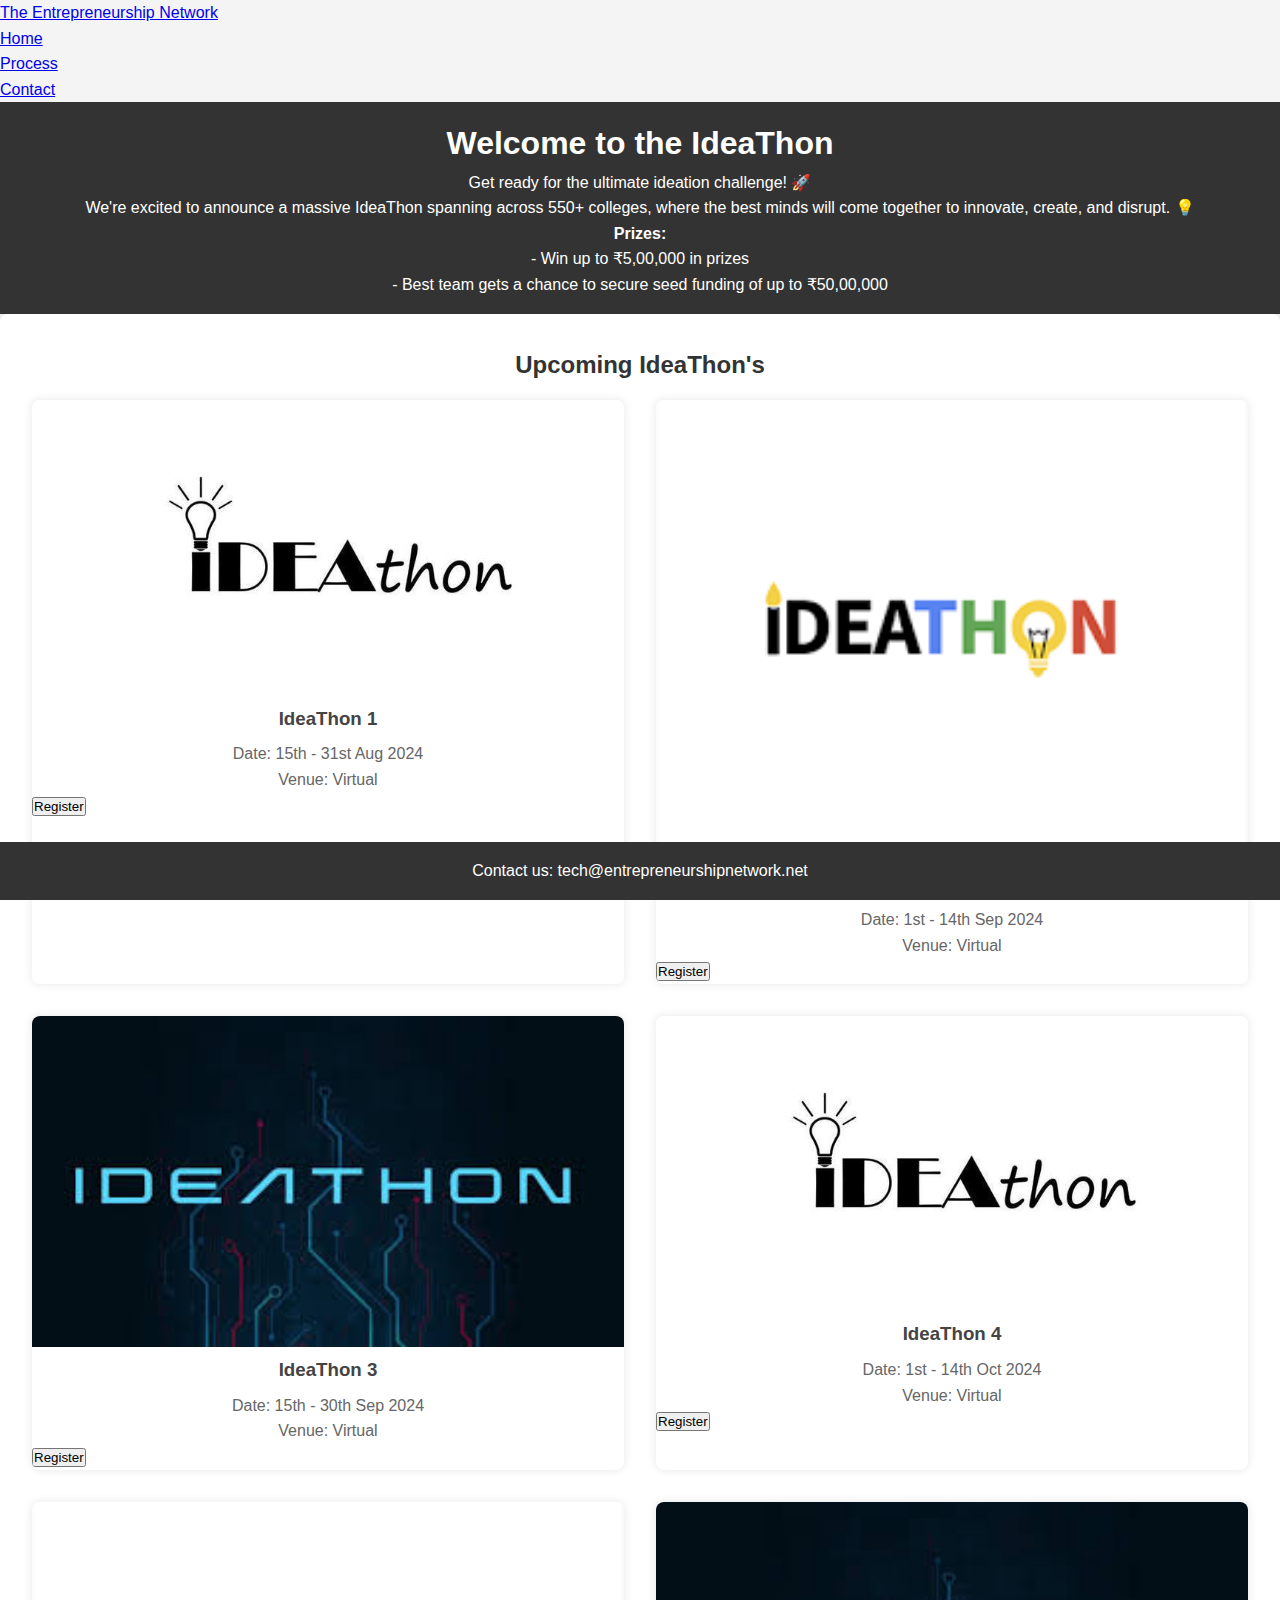
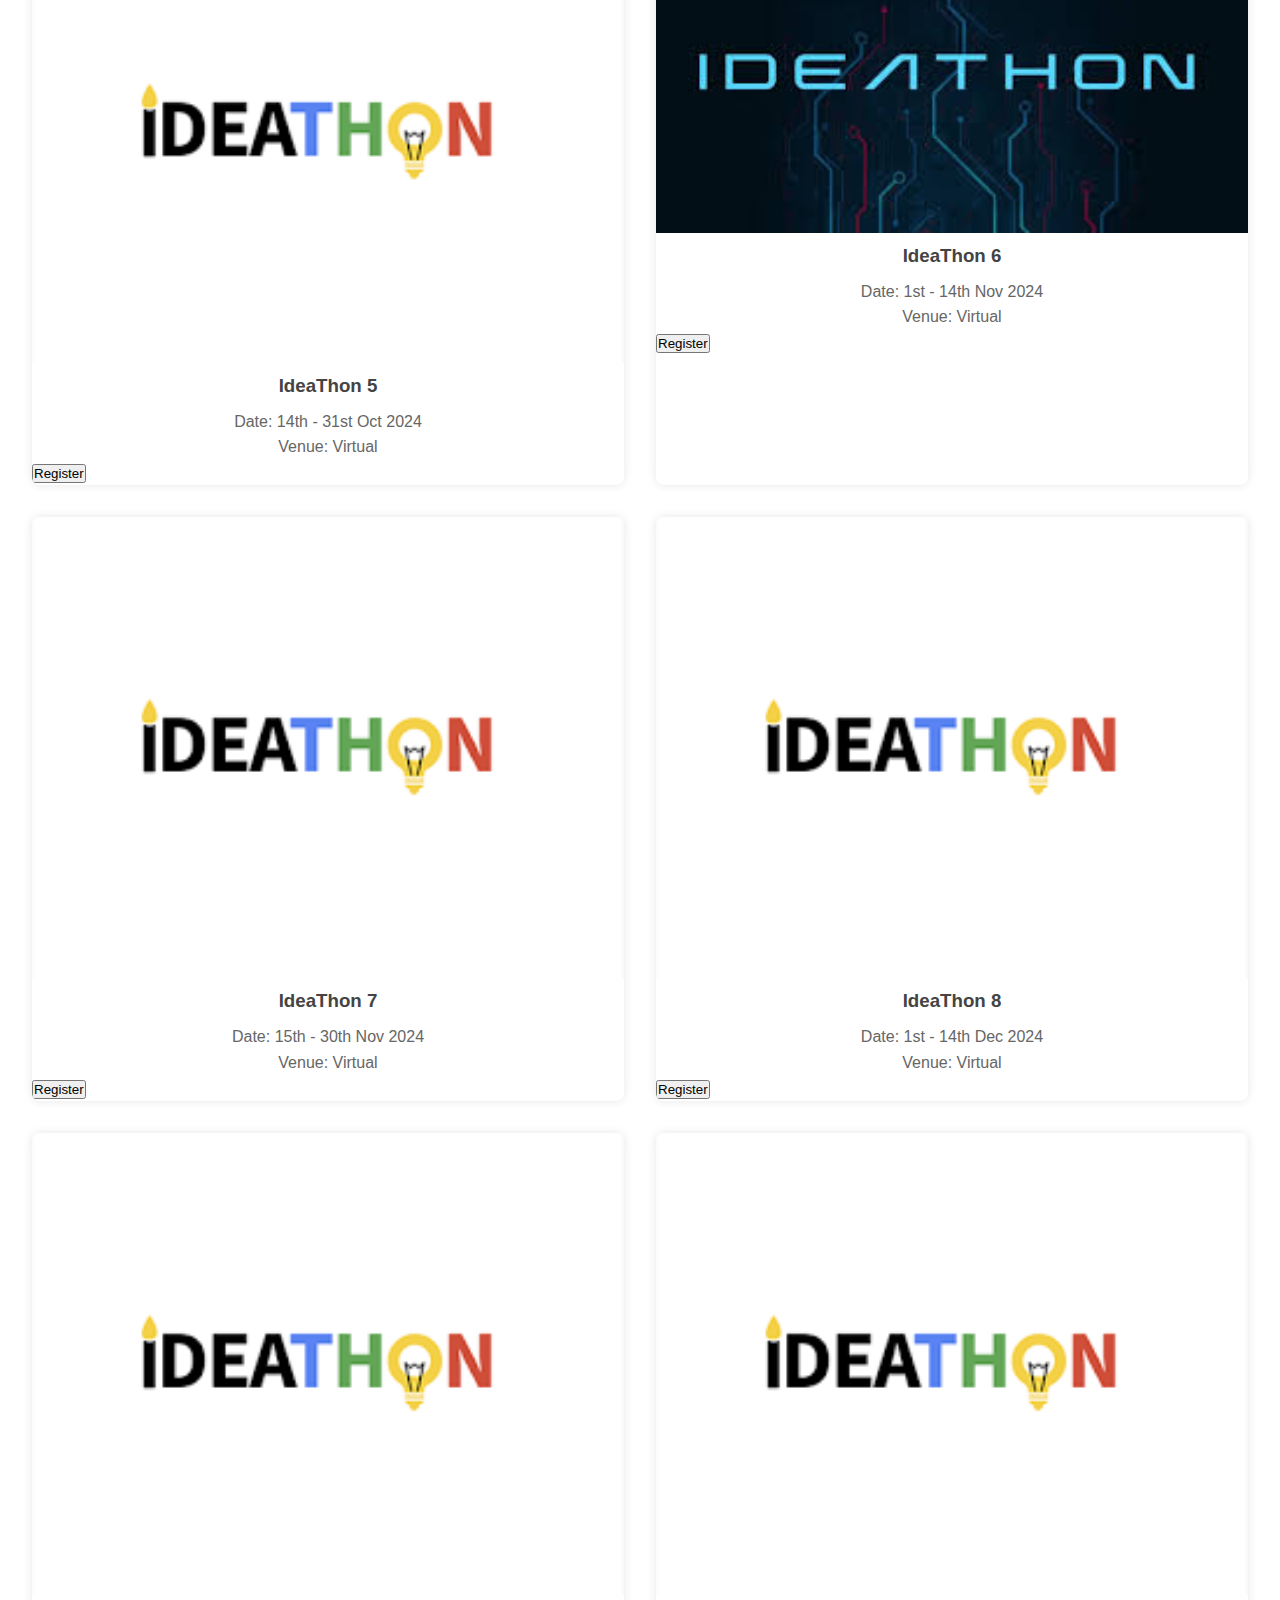
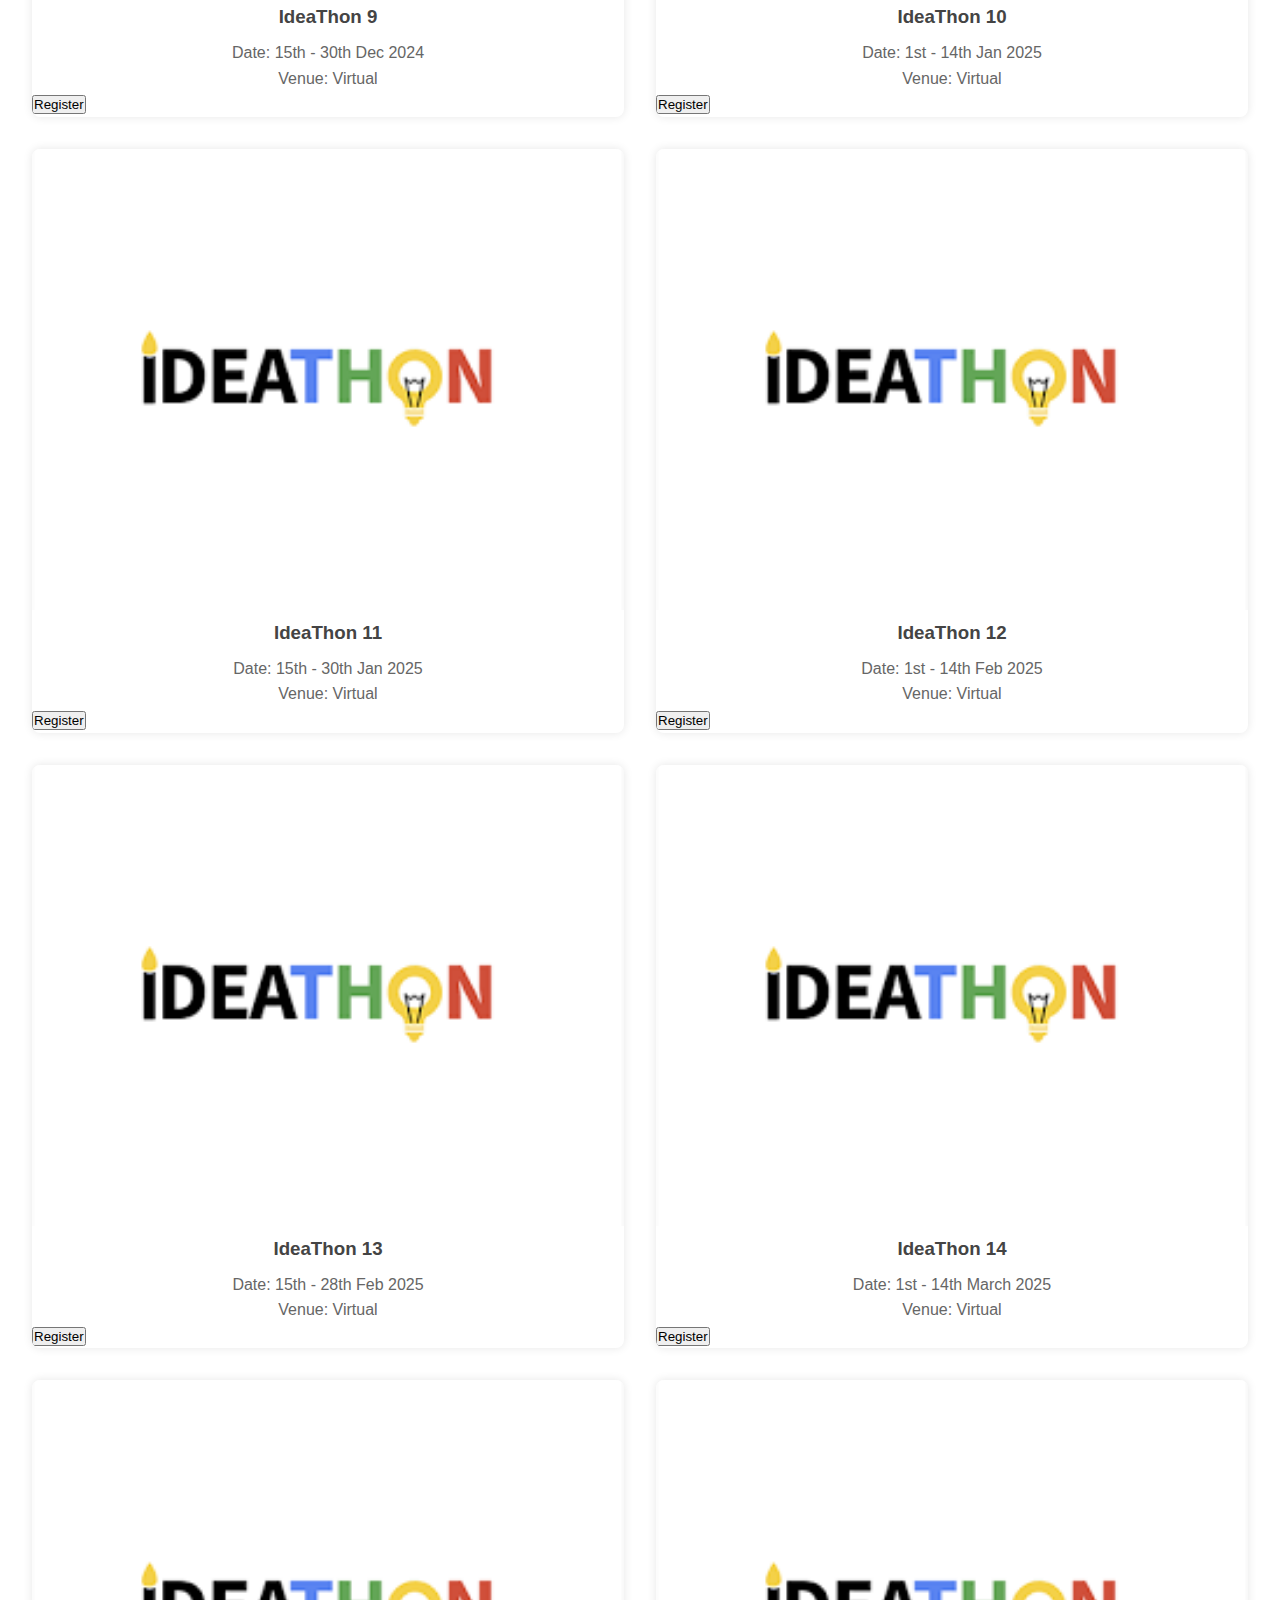
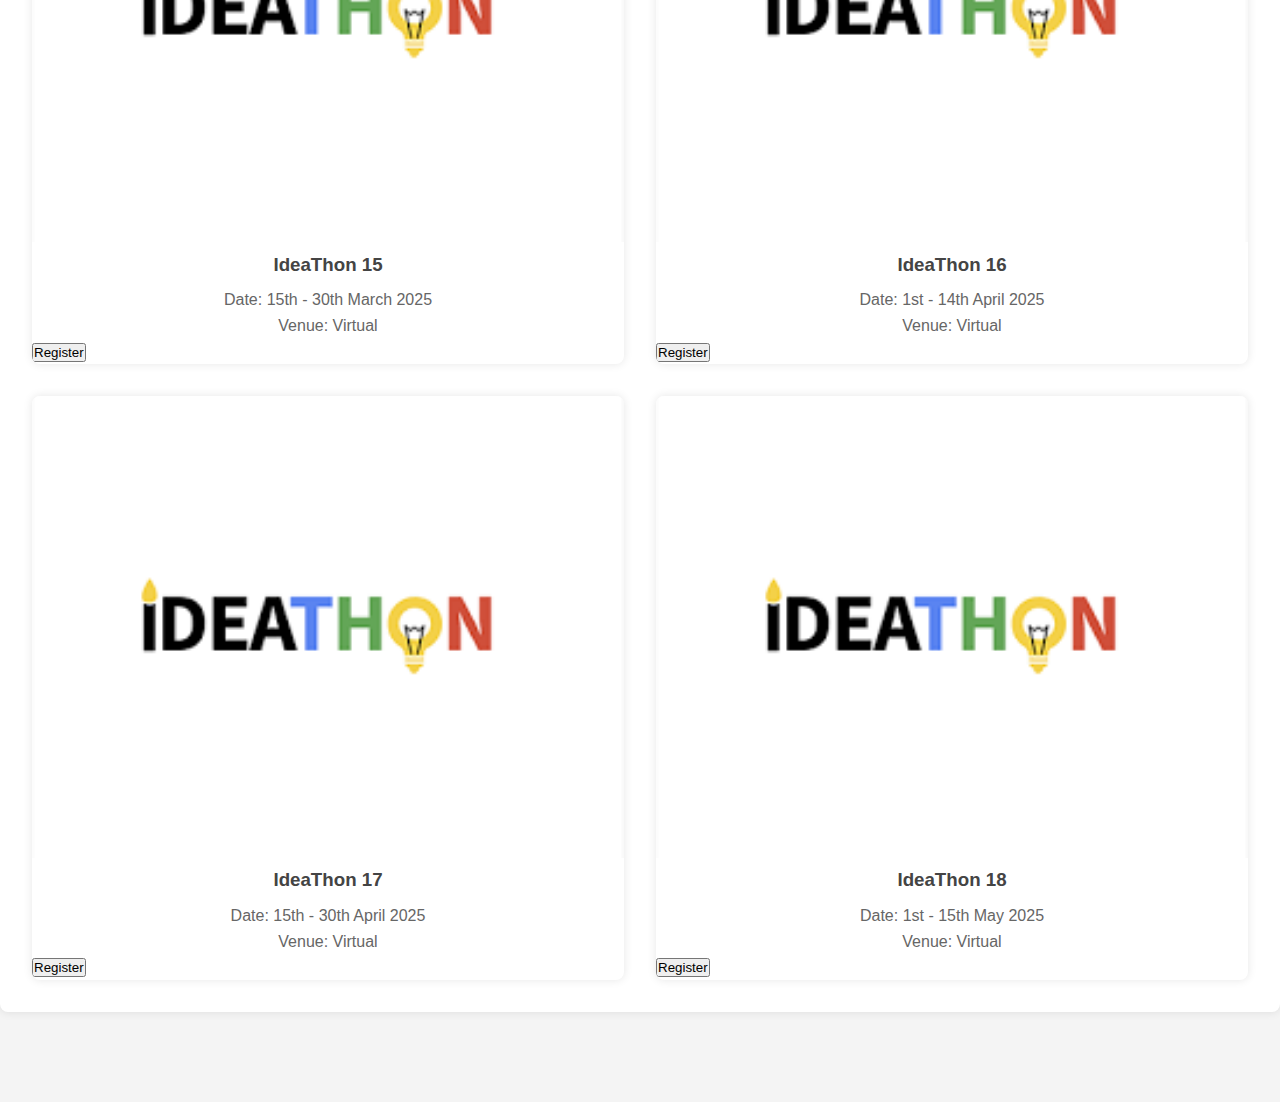
==== commit e36089f1: "Update index.html" ====
--- a/index.html
+++ b/index.html
@@ -146,6 +146,22 @@
                     <button onclick="window.location.href='https://forms.gle/r8t8bbMEsQoU5MQM6'">Register</button>
                 </div>
                 <!-- Add more cards as needed -->
+
+  <div class="card">
+                    <img src="img2.jpg" alt="IdeaThon 16">
+                    <h3>IdeaThon 17</h3>
+                    <p>Date: 15th - 30th April 2025</p>
+                    <p>Venue: Virtual</p>
+                    <button onclick="window.location.href='https://forms.gle/r8t8bbMEsQoU5MQM6'">Register</button>
+                </div>
+                <div class="card">
+                    <img src="img2.jpg" alt="IdeaThon 16">
+                    <h3>IdeaThon 18</h3>
+                     <p>Date: 1st - 15th May 2025</p>
+                    <p>Venue: Virtual</p>
+                    <button onclick="window.location.href='https://forms.gle/r8t8bbMEsQoU5MQM6'">Register</button>
+                </div>
+                
             </div>
         </div>
     </section>
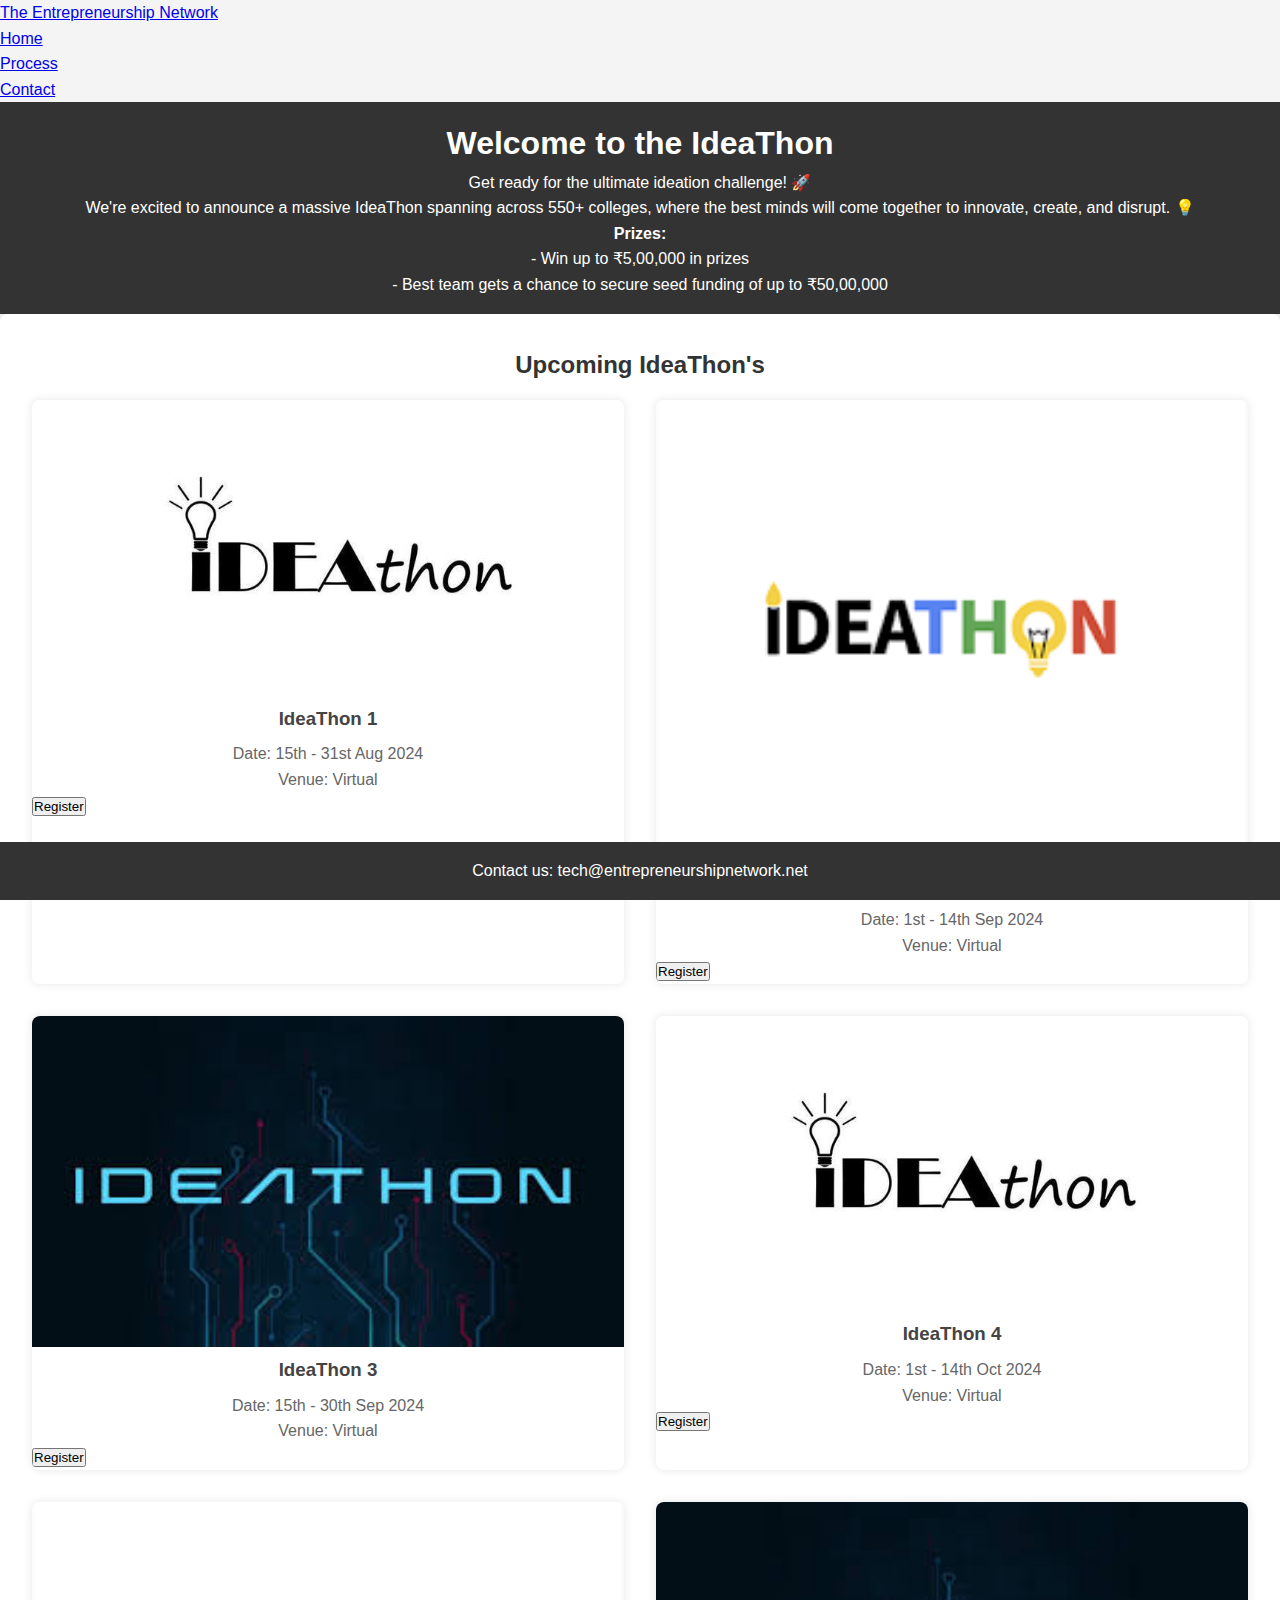
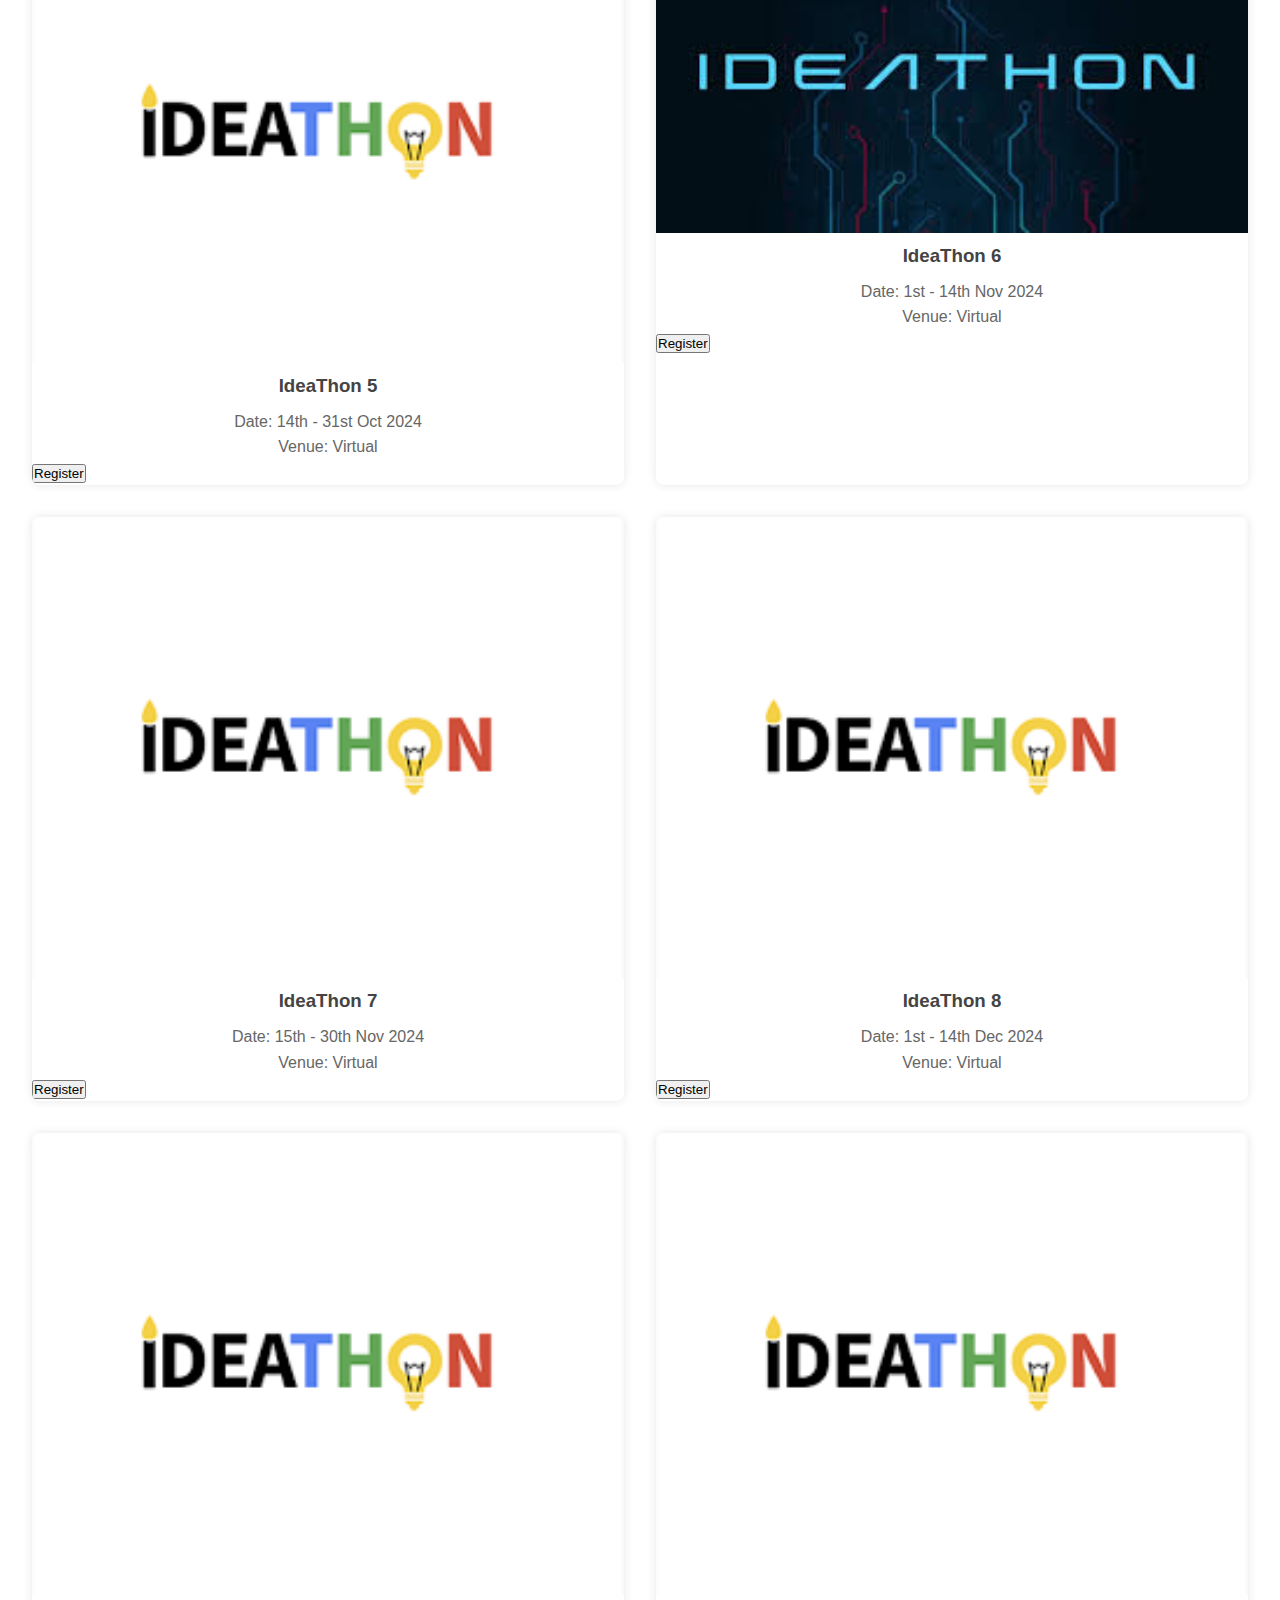
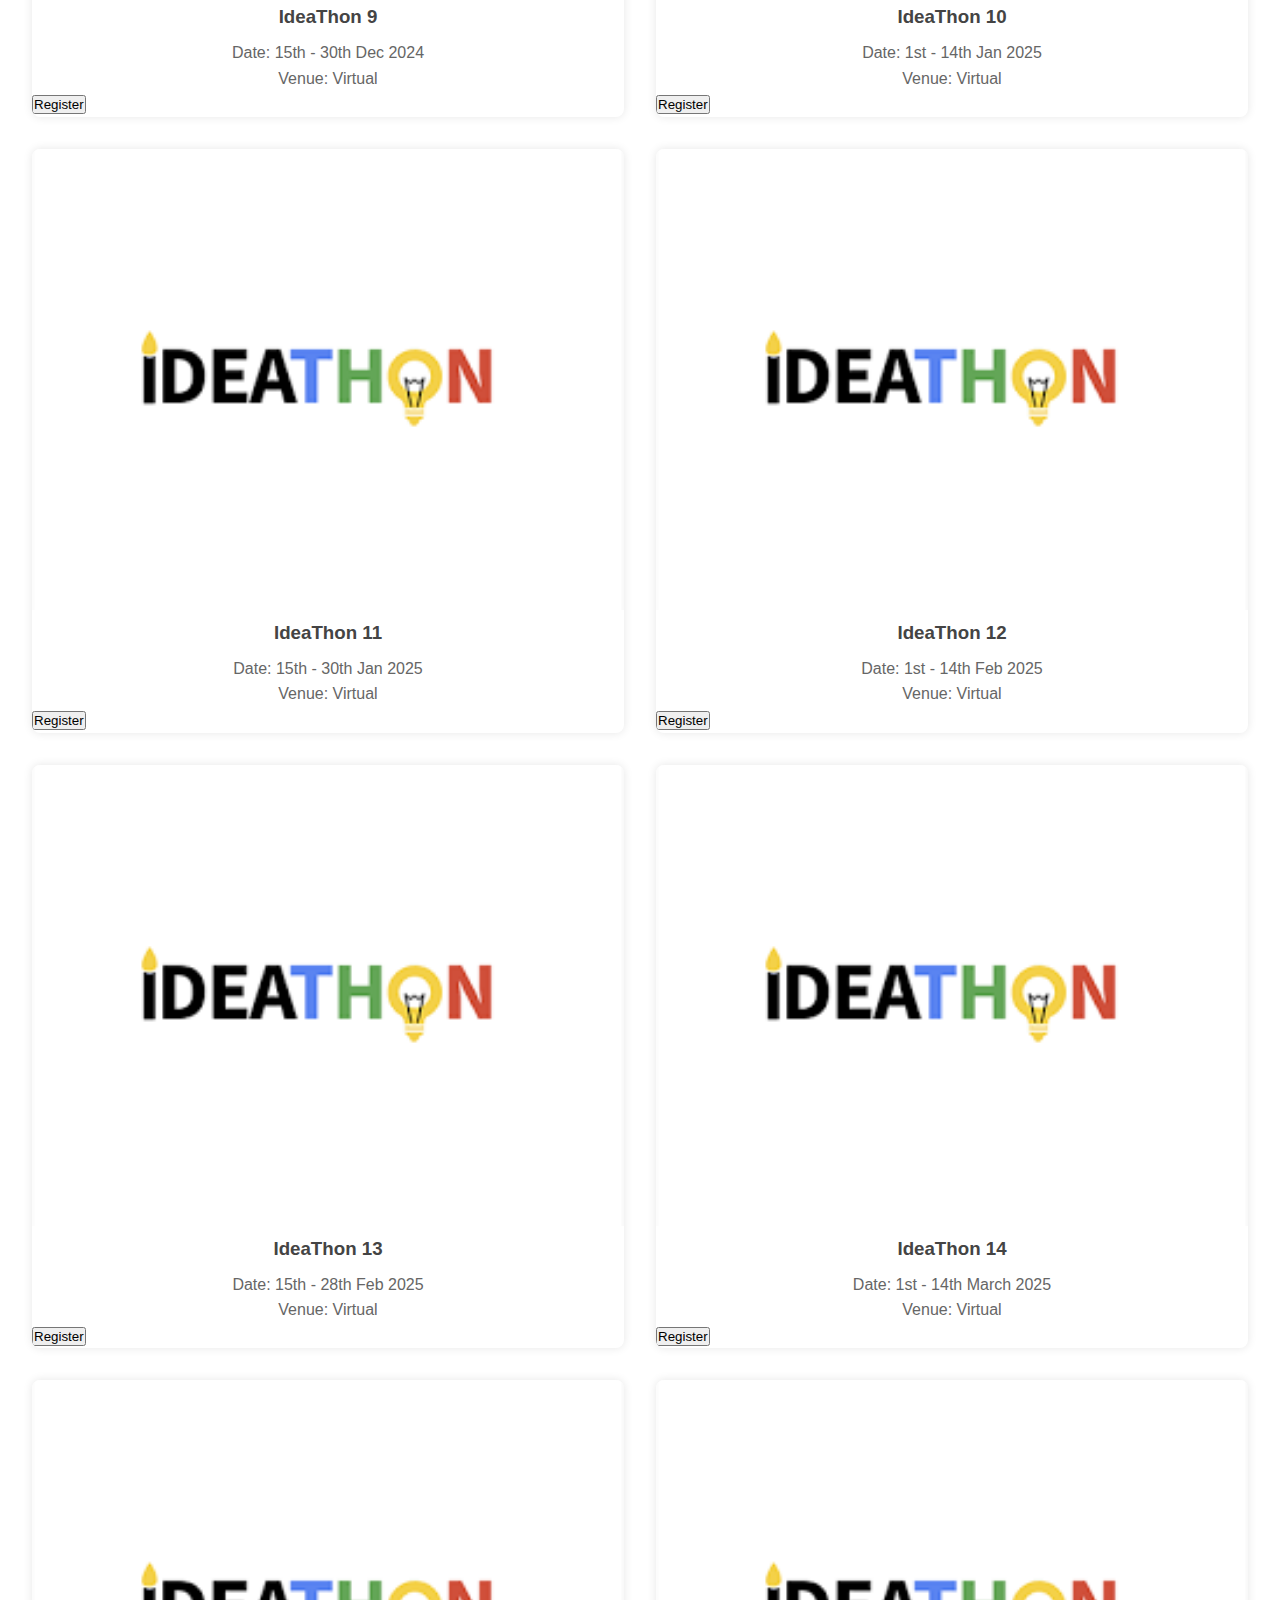
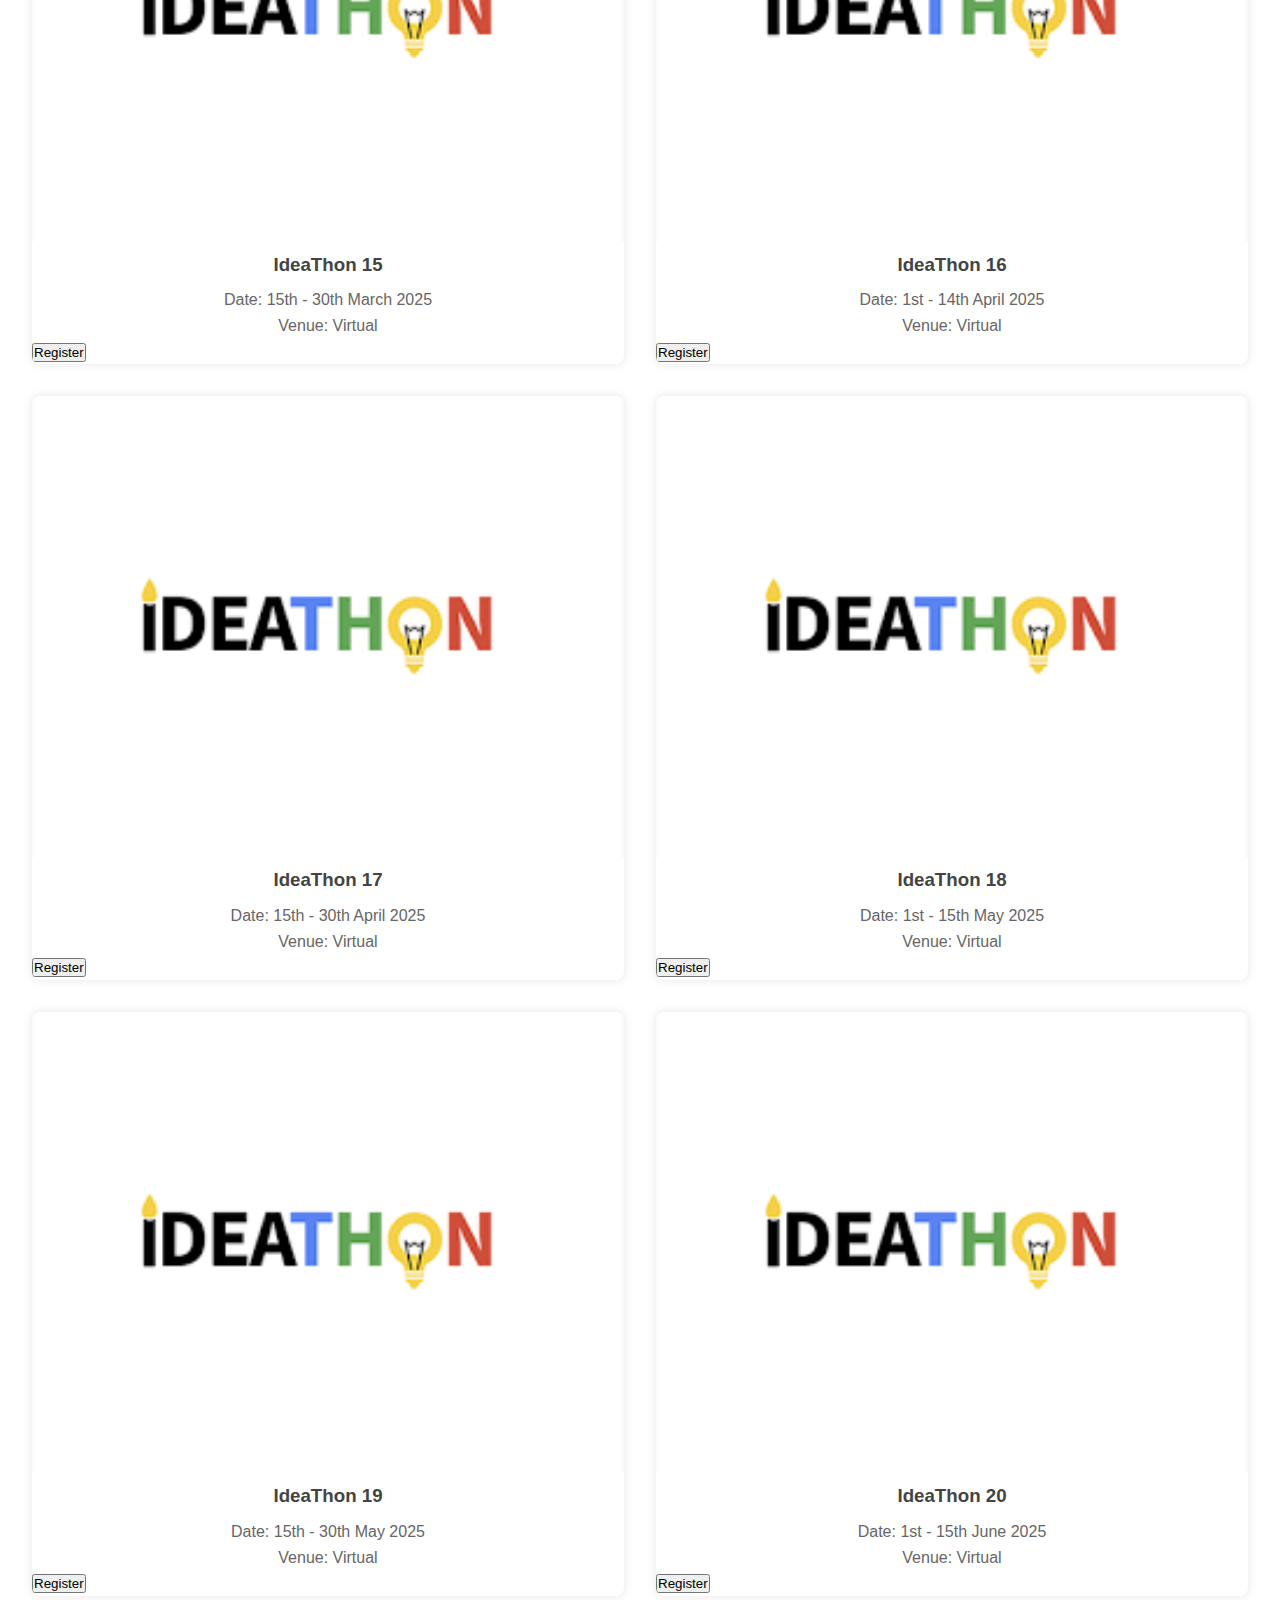
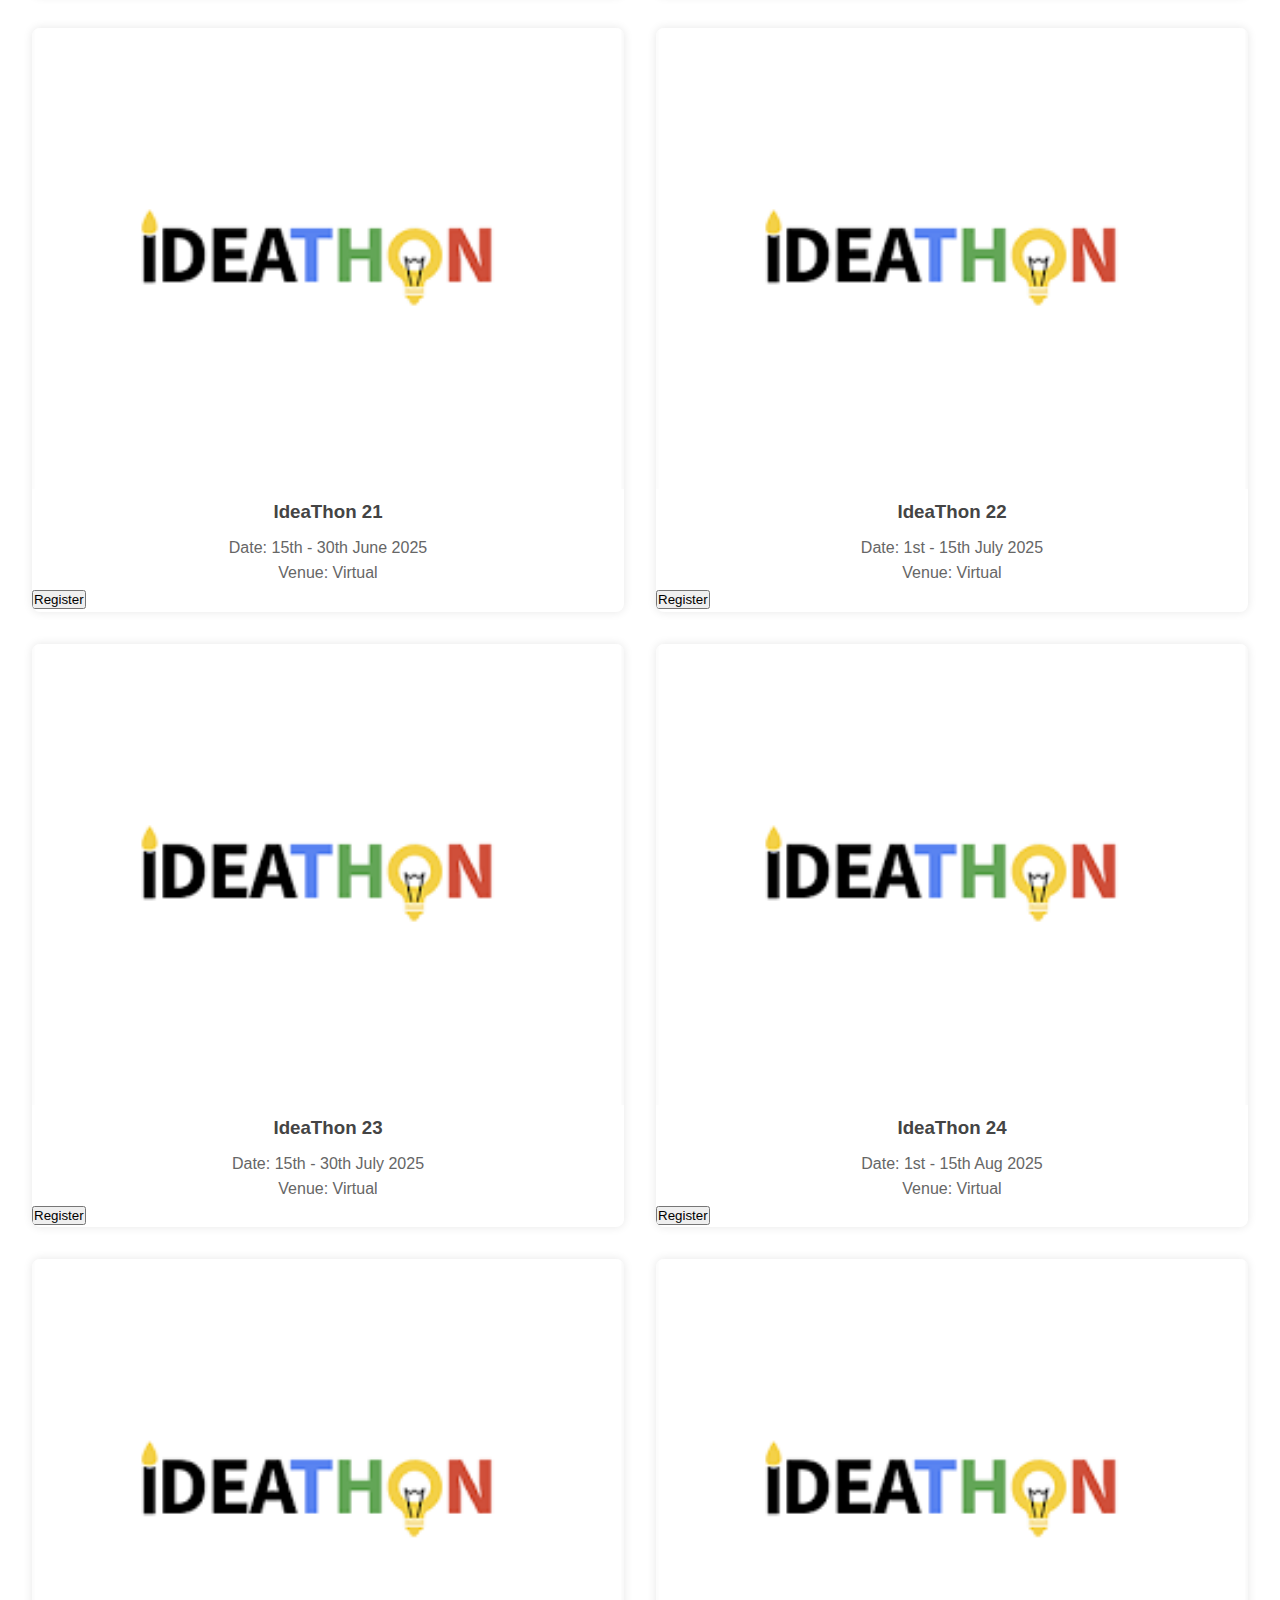
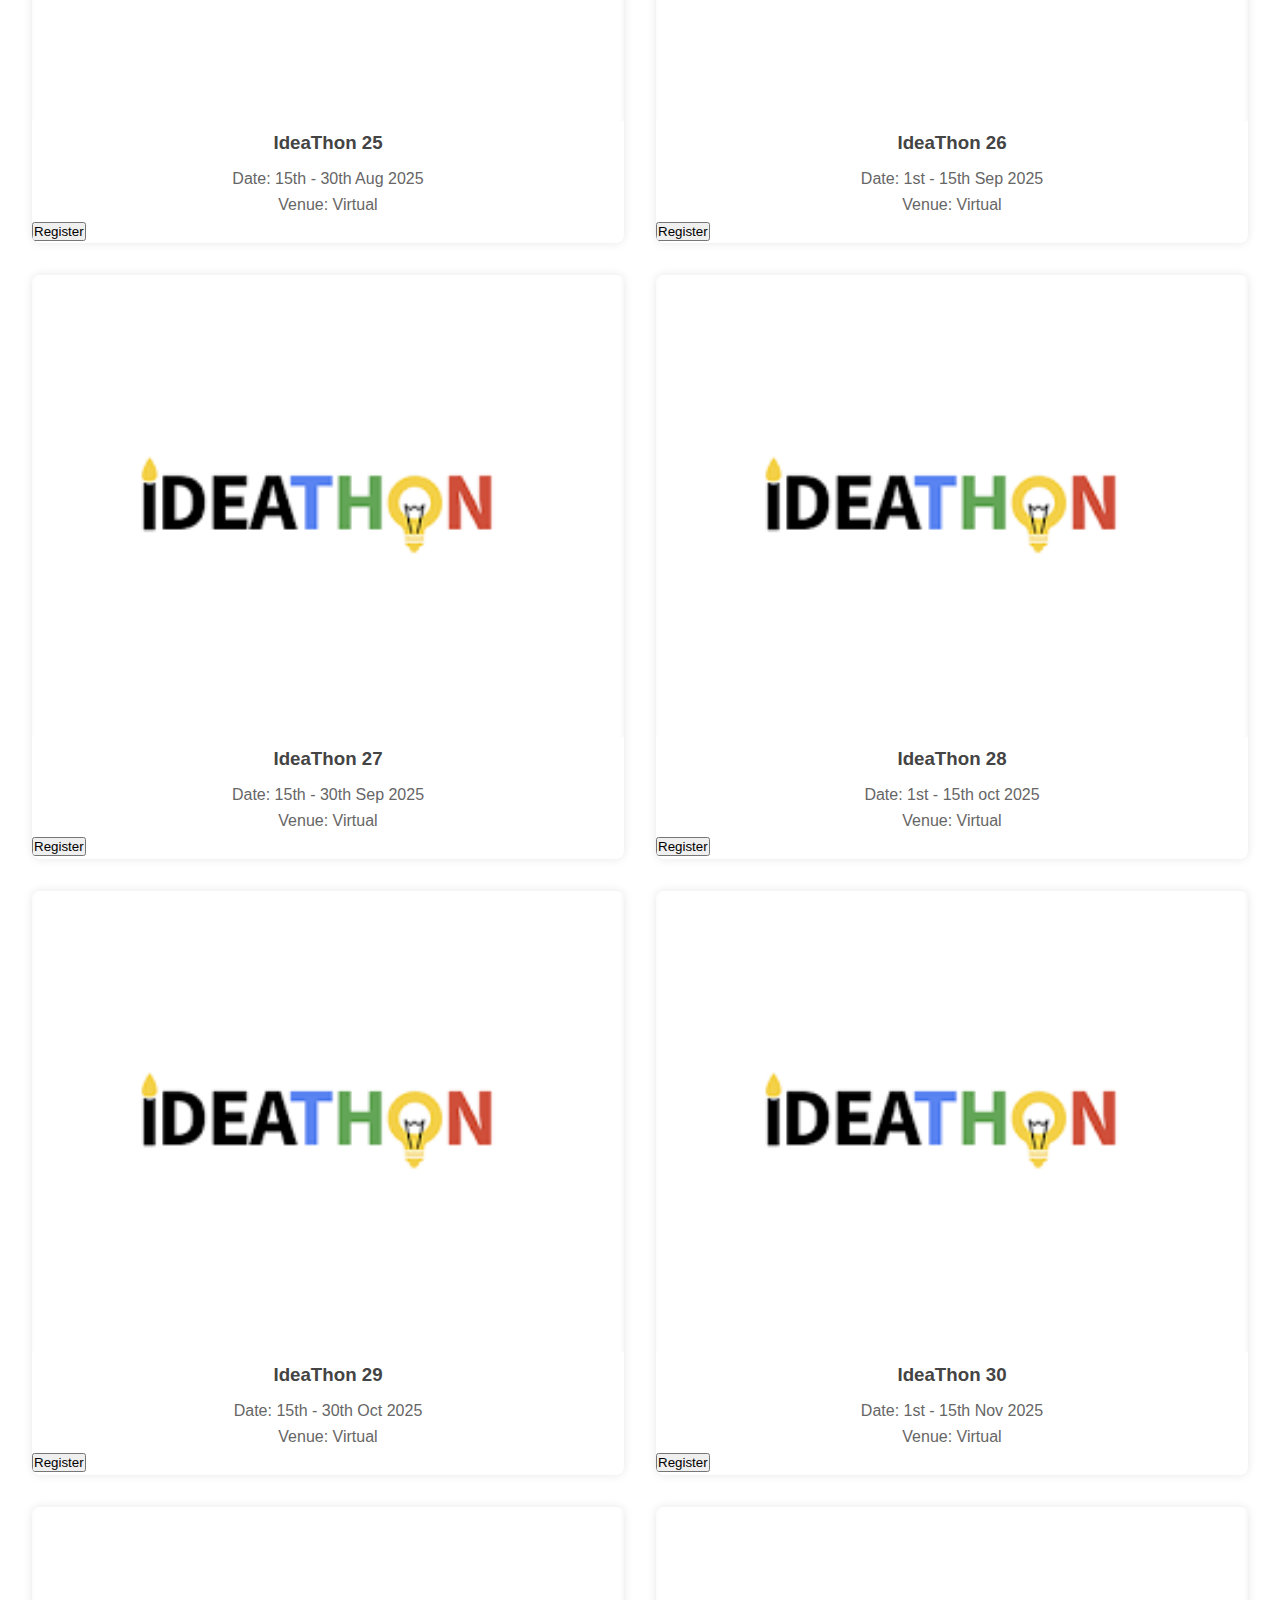
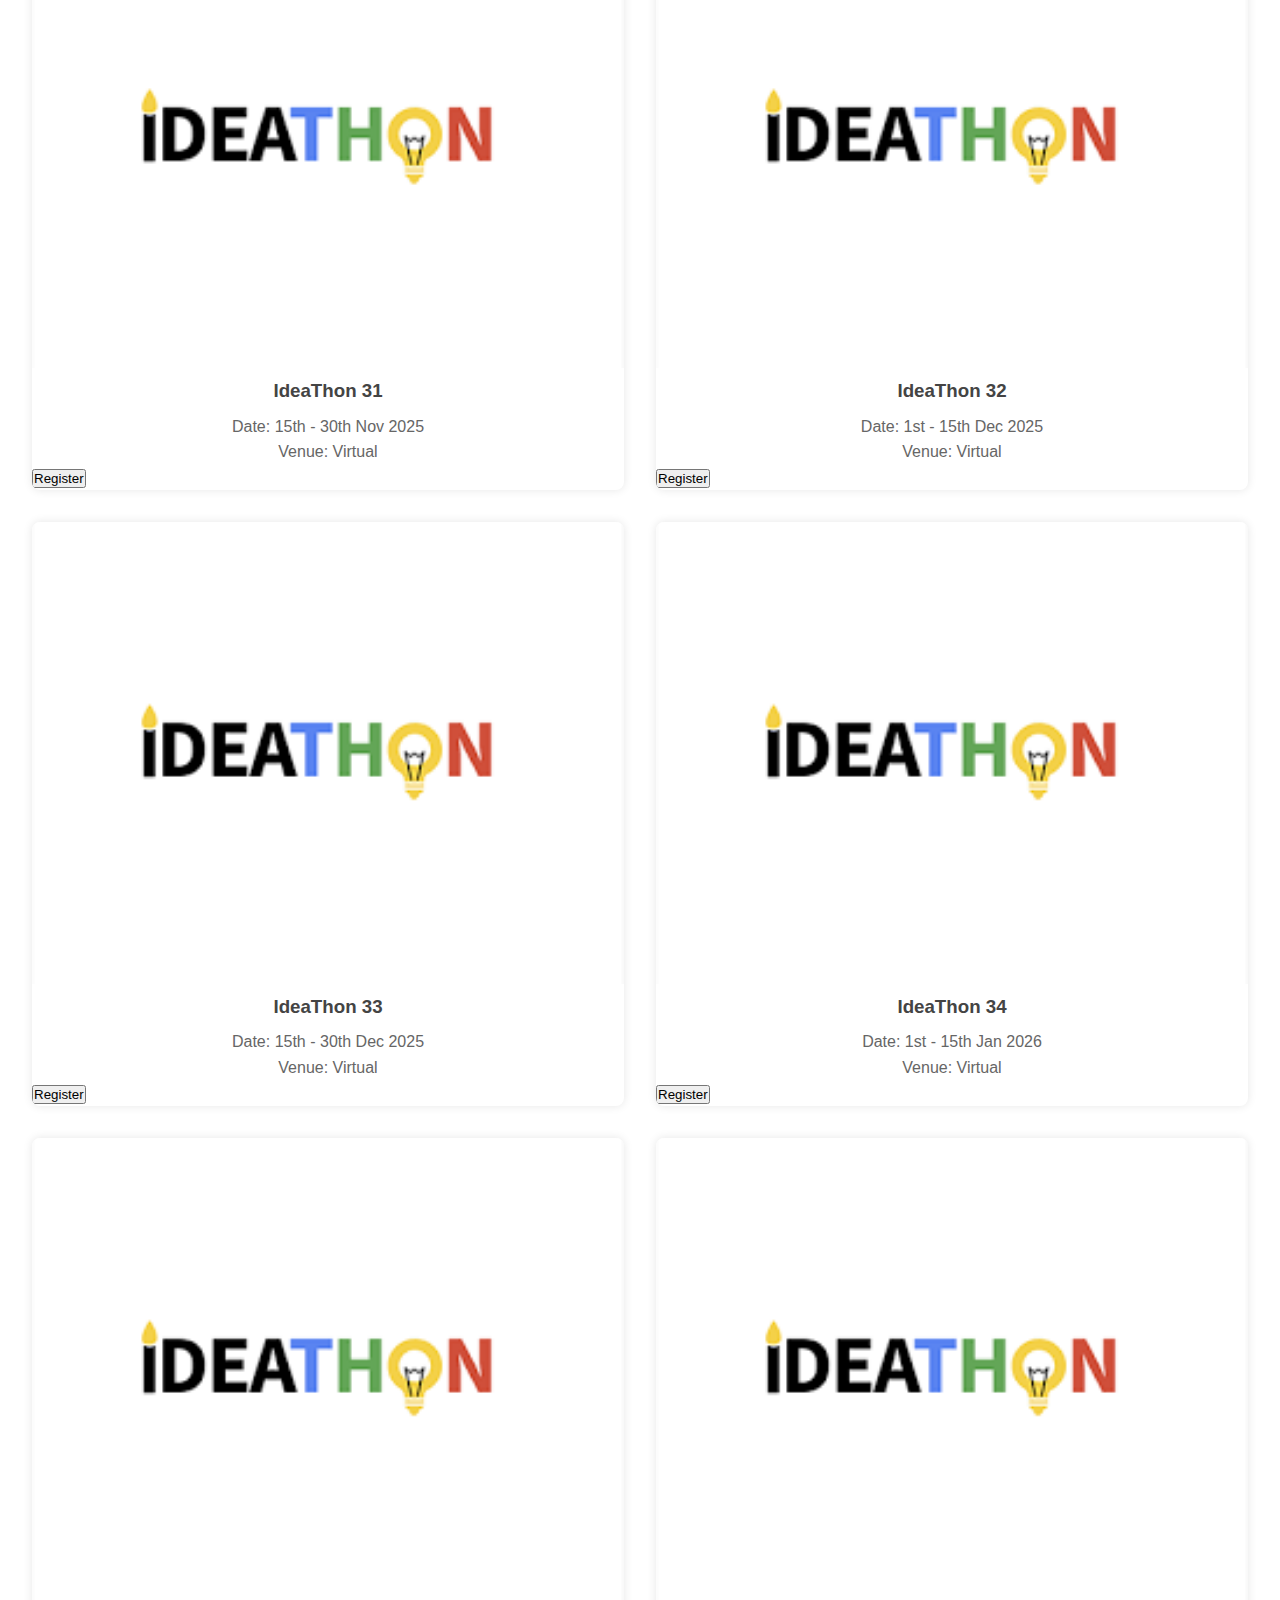
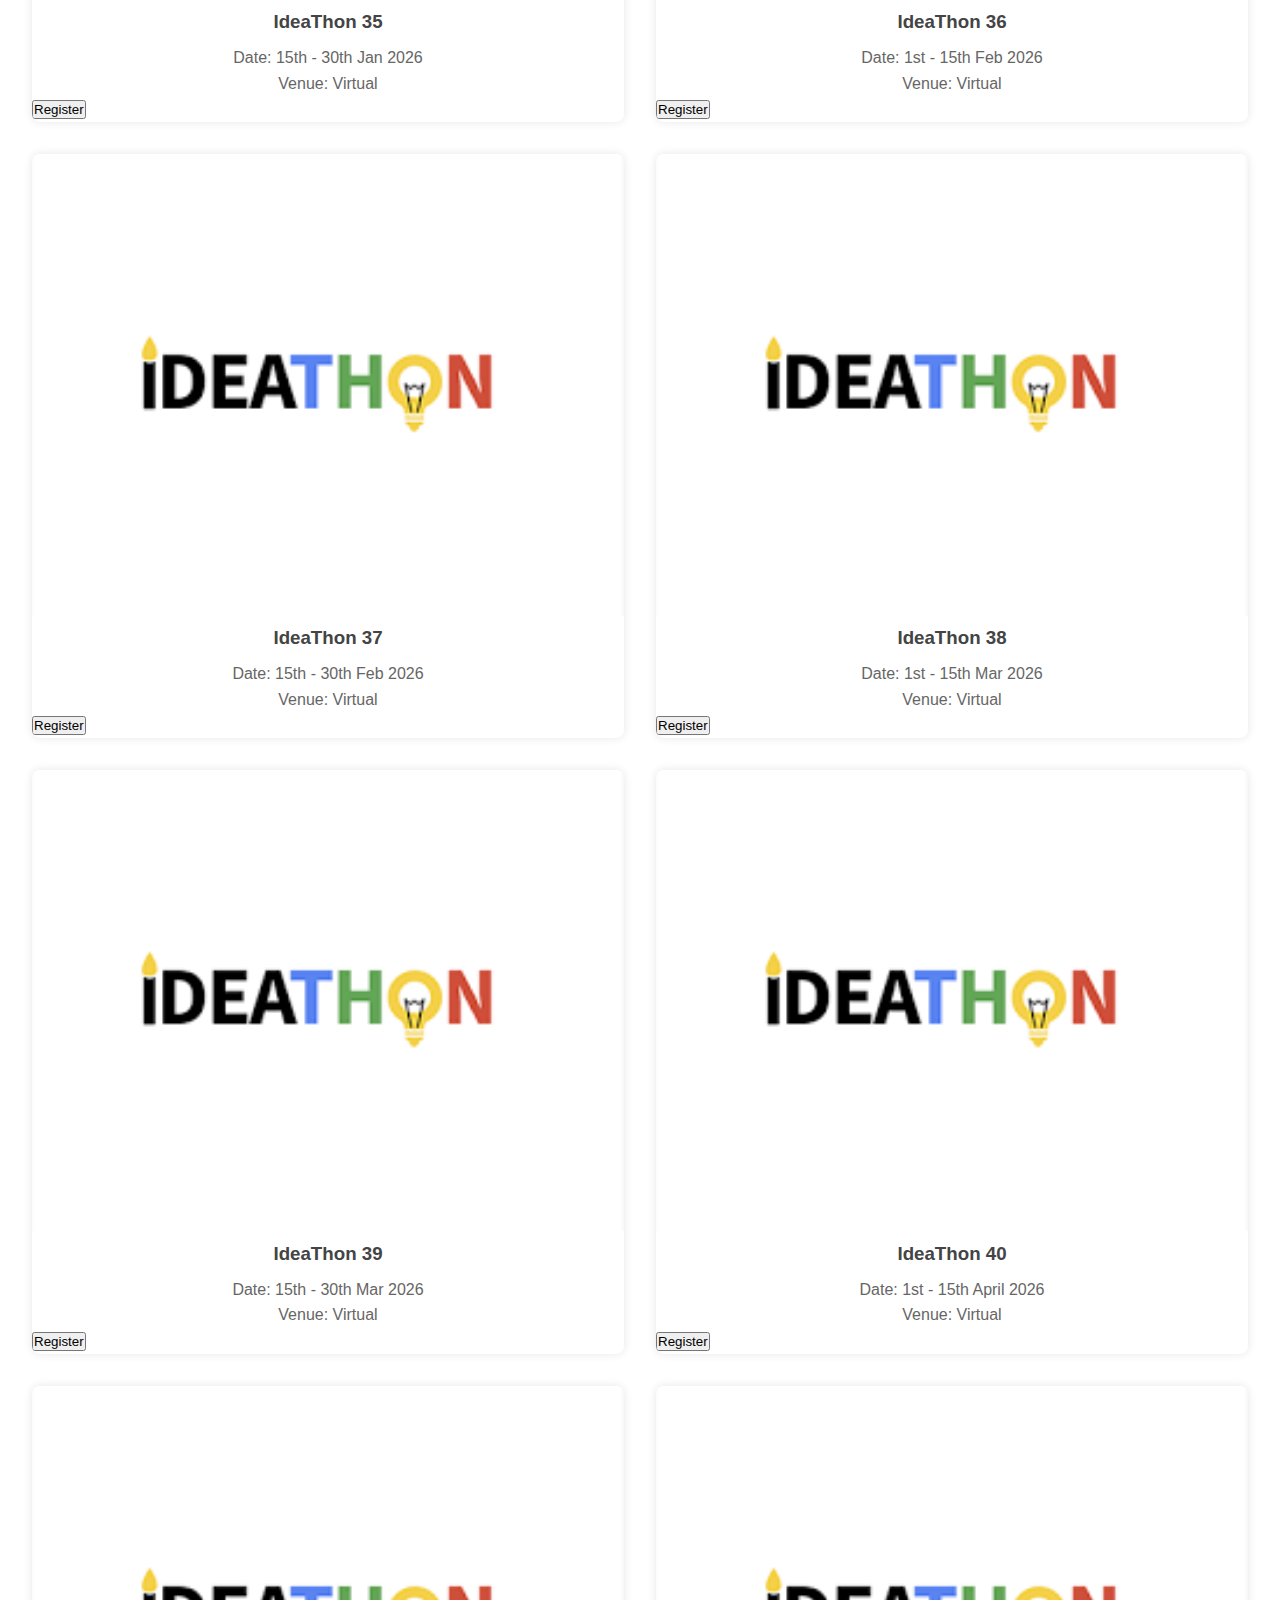
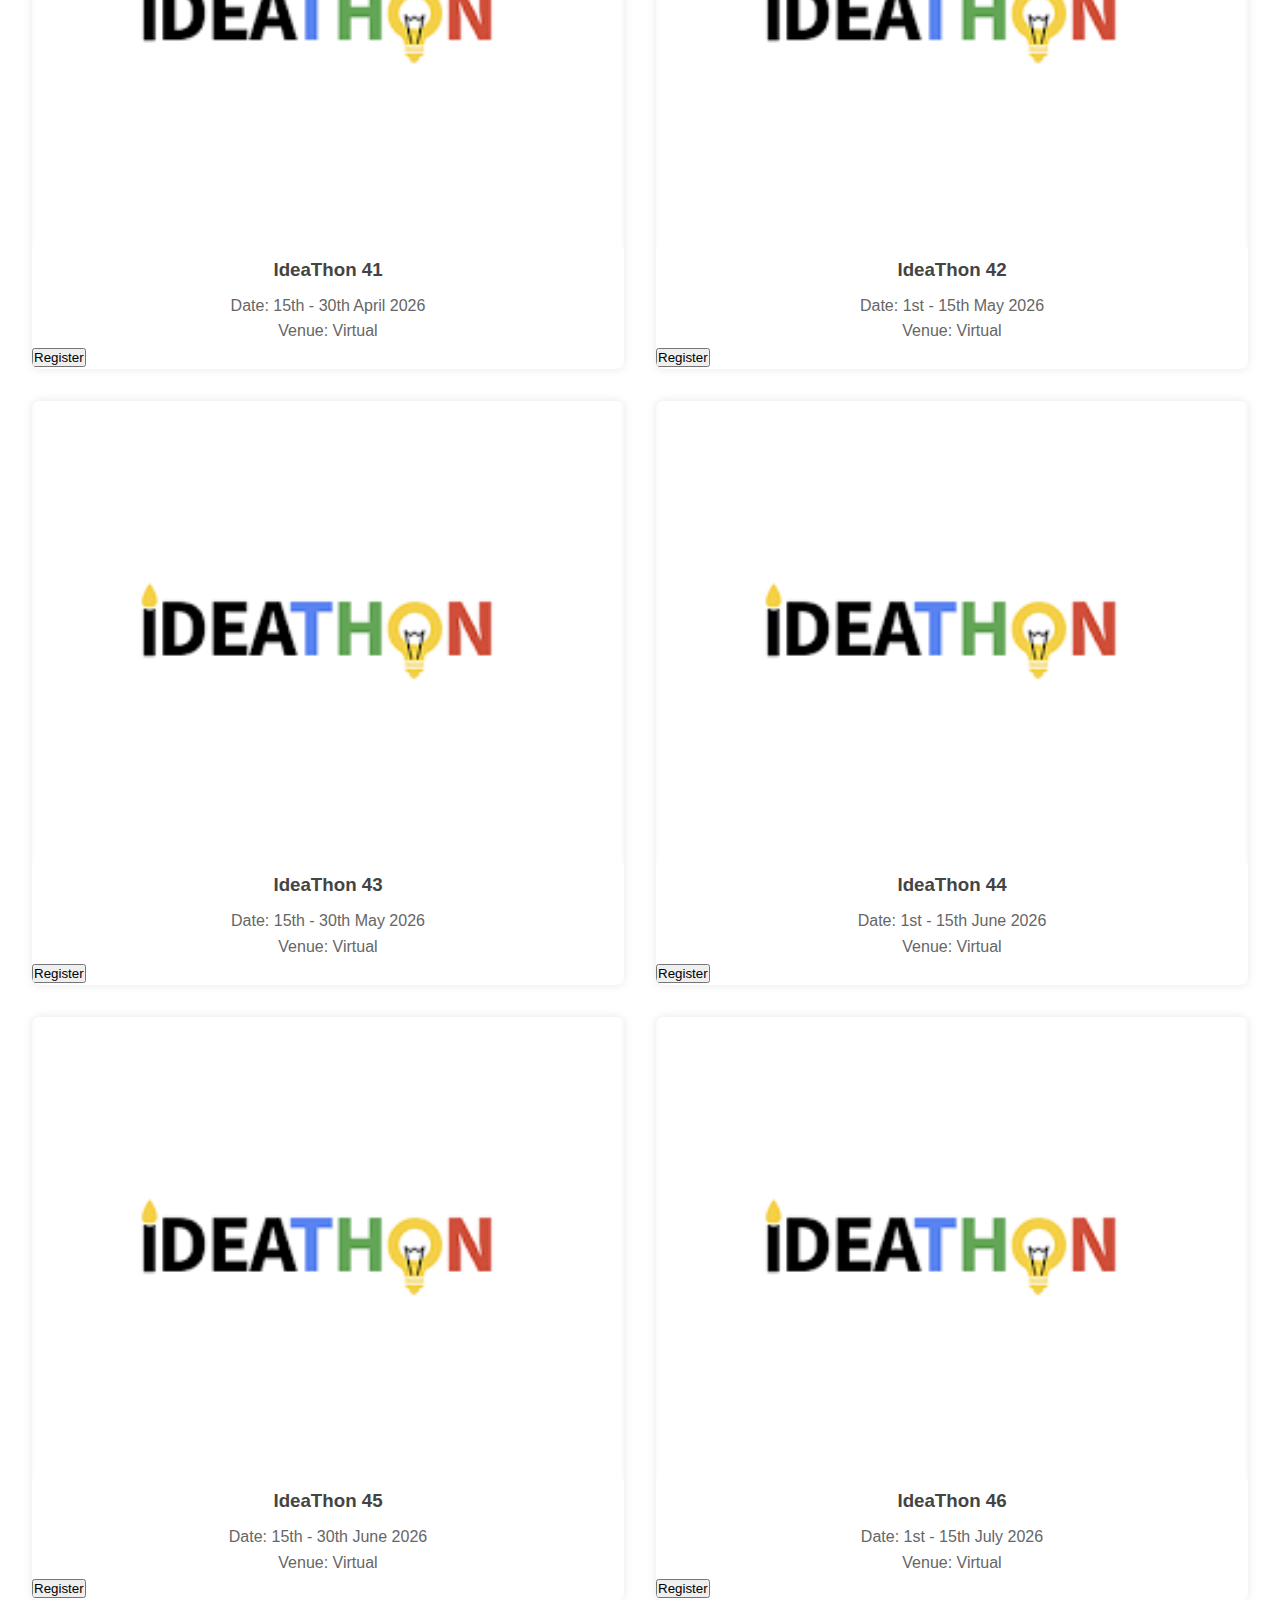
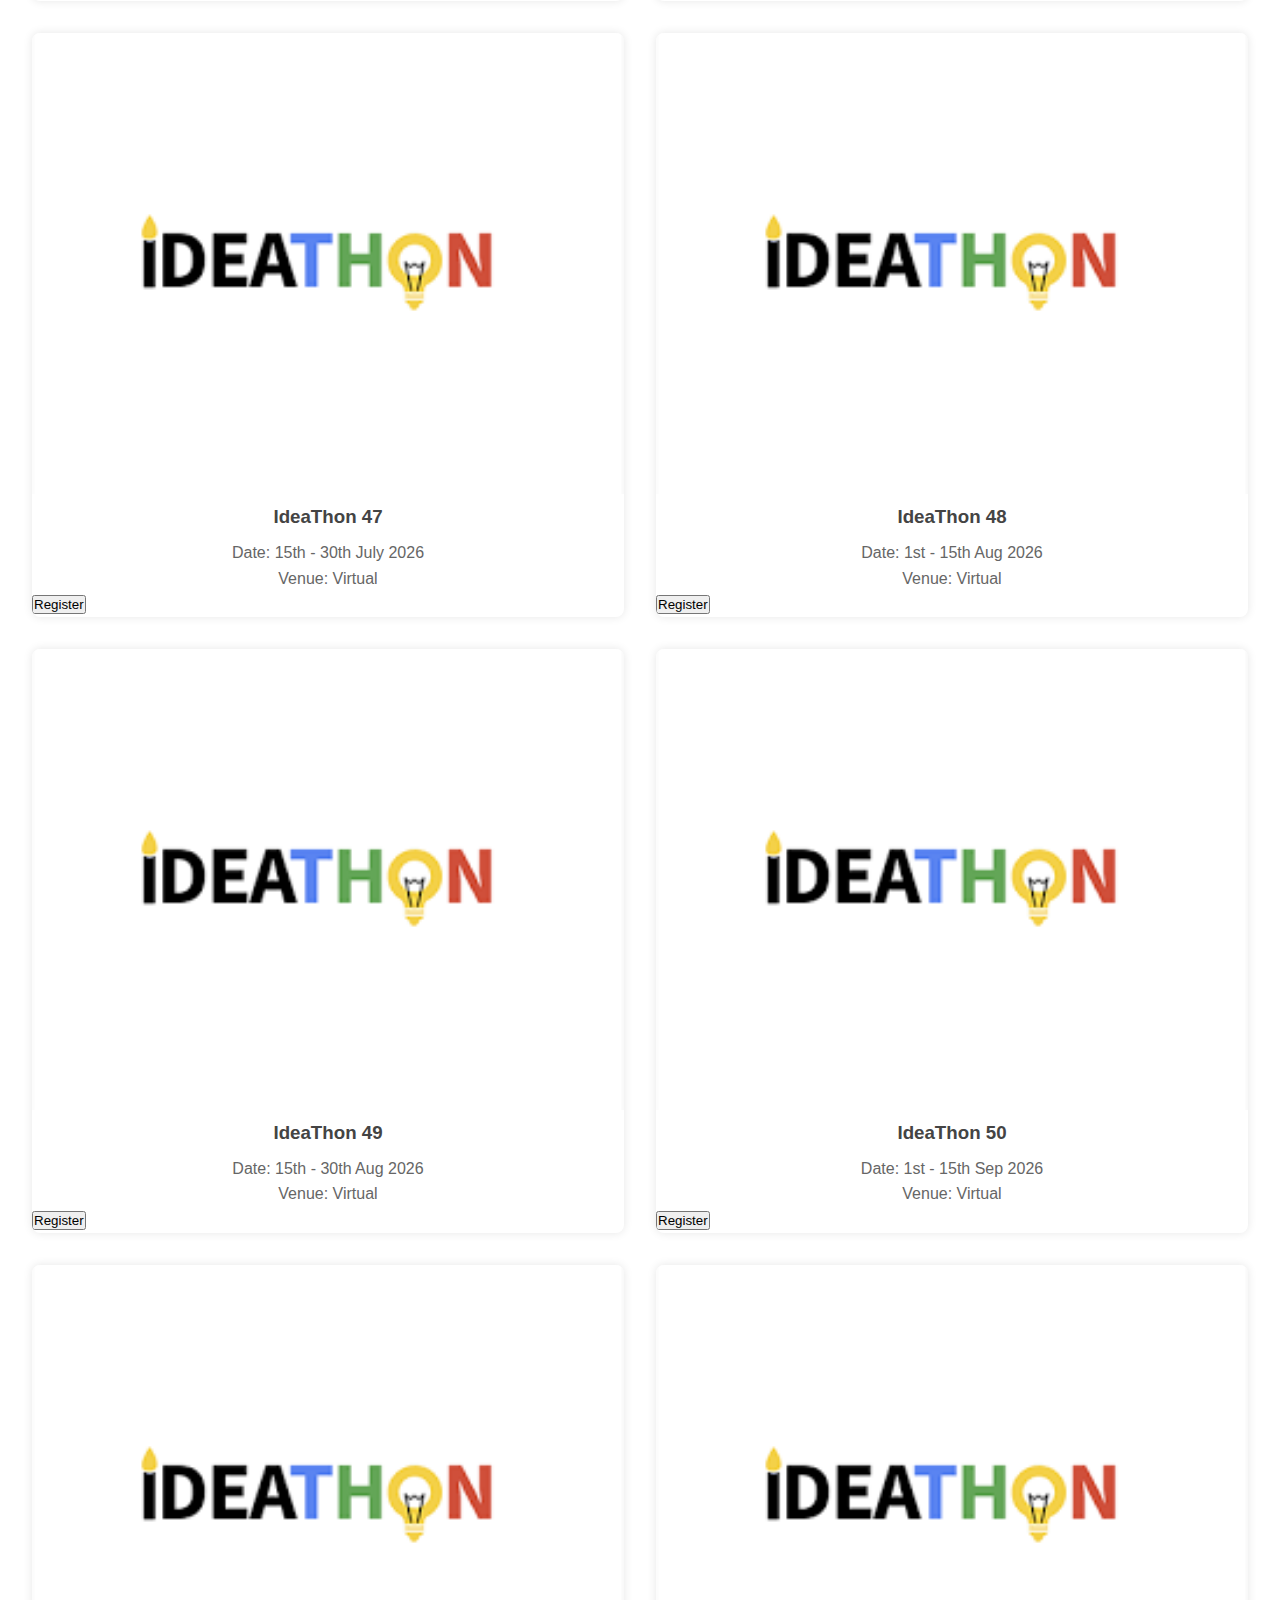
==== commit cdbf1ef6: "Update index.html" ====
--- a/index.html
+++ b/index.html
@@ -162,6 +162,685 @@
                     <button onclick="window.location.href='https://forms.gle/r8t8bbMEsQoU5MQM6'">Register</button>
                 </div>
                 
+                <div class="card">
+                    <img src="img2.jpg" alt="IdeaThon 16">
+                    <h3>IdeaThon 19</h3>
+                     <p>Date: 15th - 30th May 2025</p>
+                    <p>Venue: Virtual</p>
+                    <button onclick="window.location.href='https://forms.gle/r8t8bbMEsQoU5MQM6'">Register</button>
+                </div>
+
+                <div class="card">
+                    <img src="img2.jpg" alt="IdeaThon 16">
+                    <h3>IdeaThon 20</h3>
+                     <p>Date: 1st - 15th June 2025</p>
+                    <p>Venue: Virtual</p>
+                    <button onclick="window.location.href='https://forms.gle/r8t8bbMEsQoU5MQM6'">Register</button>
+                </div>
+                
+                <div class="card">
+                    <img src="img2.jpg" alt="IdeaThon 16">
+                    <h3>IdeaThon 21</h3>
+                     <p>Date: 15th - 30th June 2025</p>
+                    <p>Venue: Virtual</p>
+                    <button onclick="window.location.href='https://forms.gle/r8t8bbMEsQoU5MQM6'">Register</button>
+                </div>
+                
+                <div class="card">
+                    <img src="img2.jpg" alt="IdeaThon 16">
+                    <h3>IdeaThon 22</h3>
+                     <p>Date: 1st - 15th July 2025</p>
+                    <p>Venue: Virtual</p>
+                    <button onclick="window.location.href='https://forms.gle/r8t8bbMEsQoU5MQM6'">Register</button>
+                </div>
+                
+                <div class="card">
+                    <img src="img2.jpg" alt="IdeaThon 16">
+                    <h3>IdeaThon 23</h3>
+                     <p>Date: 15th - 30th July 2025</p>
+                    <p>Venue: Virtual</p>
+                    <button onclick="window.location.href='https://forms.gle/r8t8bbMEsQoU5MQM6'">Register</button>
+                </div>
+
+                <div class="card">
+                    <img src="img2.jpg" alt="IdeaThon 16">
+                    <h3>IdeaThon 24</h3>
+                     <p>Date: 1st - 15th Aug 2025</p>
+                    <p>Venue: Virtual</p>
+                    <button onclick="window.location.href='https://forms.gle/r8t8bbMEsQoU5MQM6'">Register</button>
+                </div>
+                
+                <div class="card">
+                    <img src="img2.jpg" alt="IdeaThon 16">
+                    <h3>IdeaThon 25</h3>
+                     <p>Date: 15th - 30th Aug 2025</p>
+                    <p>Venue: Virtual</p>
+                    <button onclick="window.location.href='https://forms.gle/r8t8bbMEsQoU5MQM6'">Register</button>
+                </div>
+
+
+                <div class="card">
+                    <img src="img2.jpg" alt="IdeaThon 16">
+                    <h3>IdeaThon 26</h3>
+                     <p>Date: 1st - 15th Sep 2025</p>
+                    <p>Venue: Virtual</p>
+                    <button onclick="window.location.href='https://forms.gle/r8t8bbMEsQoU5MQM6'">Register</button>
+                </div>
+                
+                <div class="card">
+                    <img src="img2.jpg" alt="IdeaThon 16">
+                    <h3>IdeaThon 27</h3>
+                     <p>Date: 15th - 30th Sep 2025</p>
+                    <p>Venue: Virtual</p>
+                    <button onclick="window.location.href='https://forms.gle/r8t8bbMEsQoU5MQM6'">Register</button>
+                </div>
+
+                <div class="card">
+                    <img src="img2.jpg" alt="IdeaThon 16">
+                    <h3>IdeaThon 28</h3>
+                     <p>Date: 1st - 15th oct 2025</p>
+                    <p>Venue: Virtual</p>
+                    <button onclick="window.location.href='https://forms.gle/r8t8bbMEsQoU5MQM6'">Register</button>
+                </div>
+                
+                <div class="card">
+                    <img src="img2.jpg" alt="IdeaThon 16">
+                    <h3>IdeaThon 29</h3>
+                     <p>Date: 15th - 30th Oct 2025</p>
+                    <p>Venue: Virtual</p>
+                    <button onclick="window.location.href='https://forms.gle/r8t8bbMEsQoU5MQM6'">Register</button>
+                </div>
+
+
+
+
+                <div class="card">
+                    <img src="img2.jpg" alt="IdeaThon 16">
+                    <h3>IdeaThon 30</h3>
+                     <p>Date: 1st - 15th Nov 2025</p>
+                    <p>Venue: Virtual</p>
+                    <button onclick="window.location.href='https://forms.gle/r8t8bbMEsQoU5MQM6'">Register</button>
+                </div>
+                
+                <div class="card">
+                    <img src="img2.jpg" alt="IdeaThon 16">
+                    <h3>IdeaThon 31</h3>
+                     <p>Date: 15th - 30th Nov 2025</p>
+                    <p>Venue: Virtual</p>
+                    <button onclick="window.location.href='https://forms.gle/r8t8bbMEsQoU5MQM6'">Register</button>
+                </div>
+
+
+                <div class="card">
+                    <img src="img2.jpg" alt="IdeaThon 16">
+                    <h3>IdeaThon 32</h3>
+                     <p>Date: 1st - 15th Dec 2025</p>
+                    <p>Venue: Virtual</p>
+                    <button onclick="window.location.href='https://forms.gle/r8t8bbMEsQoU5MQM6'">Register</button>
+                </div>
+                
+                <div class="card">
+                    <img src="img2.jpg" alt="IdeaThon 16">
+                    <h3>IdeaThon 33</h3>
+                     <p>Date: 15th - 30th Dec 2025</p>
+                    <p>Venue: Virtual</p>
+                    <button onclick="window.location.href='https://forms.gle/r8t8bbMEsQoU5MQM6'">Register</button>
+                </div>
+
+
+                <div class="card">
+                    <img src="img2.jpg" alt="IdeaThon 16">
+                    <h3>IdeaThon 34</h3>
+                     <p>Date: 1st - 15th Jan 2026</p>
+                    <p>Venue: Virtual</p>
+                    <button onclick="window.location.href='https://forms.gle/r8t8bbMEsQoU5MQM6'">Register</button>
+                </div>
+                
+                <div class="card">
+                    <img src="img2.jpg" alt="IdeaThon 16">
+                    <h3>IdeaThon 35</h3>
+                     <p>Date: 15th - 30th Jan 2026</p>
+                    <p>Venue: Virtual</p>
+                    <button onclick="window.location.href='https://forms.gle/r8t8bbMEsQoU5MQM6'">Register</button>
+                </div>
+
+
+                <div class="card">
+                    <img src="img2.jpg" alt="IdeaThon 16">
+                    <h3>IdeaThon 36</h3>
+                     <p>Date: 1st - 15th Feb 2026</p>
+                    <p>Venue: Virtual</p>
+                    <button onclick="window.location.href='https://forms.gle/r8t8bbMEsQoU5MQM6'">Register</button>
+                </div>
+                
+                <div class="card">
+                    <img src="img2.jpg" alt="IdeaThon 16">
+                    <h3>IdeaThon 37</h3>
+                     <p>Date: 15th - 30th Feb 2026</p>
+                    <p>Venue: Virtual</p>
+                    <button onclick="window.location.href='https://forms.gle/r8t8bbMEsQoU5MQM6'">Register</button>
+                </div>
+
+
+                <div class="card">
+                    <img src="img2.jpg" alt="IdeaThon 16">
+                    <h3>IdeaThon 38</h3>
+                     <p>Date: 1st - 15th Mar 2026</p>
+                    <p>Venue: Virtual</p>
+                    <button onclick="window.location.href='https://forms.gle/r8t8bbMEsQoU5MQM6'">Register</button>
+                </div>
+                
+                <div class="card">
+                    <img src="img2.jpg" alt="IdeaThon 16">
+                    <h3>IdeaThon 39</h3>
+                     <p>Date: 15th - 30th Mar 2026</p>
+                    <p>Venue: Virtual</p>
+                    <button onclick="window.location.href='https://forms.gle/r8t8bbMEsQoU5MQM6'">Register</button>
+                </div>
+
+
+                <div class="card">
+                    <img src="img2.jpg" alt="IdeaThon 16">
+                    <h3>IdeaThon 40</h3>
+                     <p>Date: 1st - 15th  April 2026</p>
+                    <p>Venue: Virtual</p>
+                    <button onclick="window.location.href='https://forms.gle/r8t8bbMEsQoU5MQM6'">Register</button>
+                </div>
+                
+                <div class="card">
+                    <img src="img2.jpg" alt="IdeaThon 16">
+                    <h3>IdeaThon 41</h3>
+                     <p>Date: 15th - 30th April 2026</p>
+                    <p>Venue: Virtual</p>
+                    <button onclick="window.location.href='https://forms.gle/r8t8bbMEsQoU5MQM6'">Register</button>
+                </div>
+
+                <div class="card">
+                    <img src="img2.jpg" alt="IdeaThon 16">
+                    <h3>IdeaThon 42</h3>
+                     <p>Date: 1st - 15th  May 2026</p>
+                    <p>Venue: Virtual</p>
+                    <button onclick="window.location.href='https://forms.gle/r8t8bbMEsQoU5MQM6'">Register</button>
+                </div>
+                
+                <div class="card">
+                    <img src="img2.jpg" alt="IdeaThon 16">
+                    <h3>IdeaThon 43</h3>
+                     <p>Date: 15th - 30th May 2026</p>
+                    <p>Venue: Virtual</p>
+                    <button onclick="window.location.href='https://forms.gle/r8t8bbMEsQoU5MQM6'">Register</button>
+                </div>
+                <div class="card">
+                    <img src="img2.jpg" alt="IdeaThon 16">
+                    <h3>IdeaThon 44</h3>
+                     <p>Date: 1st - 15th  June 2026</p>
+                    <p>Venue: Virtual</p>
+                    <button onclick="window.location.href='https://forms.gle/r8t8bbMEsQoU5MQM6'">Register</button>
+                </div>
+                
+                <div class="card">
+                    <img src="img2.jpg" alt="IdeaThon 16">
+                    <h3>IdeaThon 45</h3>
+                     <p>Date: 15th - 30th June 2026</p>
+                    <p>Venue: Virtual</p>
+                    <button onclick="window.location.href='https://forms.gle/r8t8bbMEsQoU5MQM6'">Register</button>
+                </div>
+                <div class="card">
+                    <img src="img2.jpg" alt="IdeaThon 16">
+                    <h3>IdeaThon 46</h3>
+                     <p>Date: 1st - 15th  July 2026</p>
+                    <p>Venue: Virtual</p>
+                    <button onclick="window.location.href='https://forms.gle/r8t8bbMEsQoU5MQM6'">Register</button>
+                </div>
+                
+                <div class="card">
+                    <img src="img2.jpg" alt="IdeaThon 16">
+                    <h3>IdeaThon 47</h3>
+                     <p>Date: 15th - 30th July 2026</p>
+                    <p>Venue: Virtual</p>
+                    <button onclick="window.location.href='https://forms.gle/r8t8bbMEsQoU5MQM6'">Register</button>
+                </div>
+                <div class="card">
+                    <img src="img2.jpg" alt="IdeaThon 16">
+                    <h3>IdeaThon 48</h3>
+                     <p>Date: 1st - 15th  Aug 2026</p>
+                    <p>Venue: Virtual</p>
+                    <button onclick="window.location.href='https://forms.gle/r8t8bbMEsQoU5MQM6'">Register</button>
+                </div>
+                
+                <div class="card">
+                    <img src="img2.jpg" alt="IdeaThon 16">
+                    <h3>IdeaThon 49</h3>
+                     <p>Date: 15th - 30th Aug 2026</p>
+                    <p>Venue: Virtual</p>
+                    <button onclick="window.location.href='https://forms.gle/r8t8bbMEsQoU5MQM6'">Register</button>
+                </div>
+                <div class="card">
+                    <img src="img2.jpg" alt="IdeaThon 16">
+                    <h3>IdeaThon 50</h3>
+                     <p>Date: 1st - 15th  Sep 2026</p>
+                    <p>Venue: Virtual</p>
+                    <button onclick="window.location.href='https://forms.gle/r8t8bbMEsQoU5MQM6'">Register</button>
+                </div>
+                
+                <div class="card">
+                    <img src="img2.jpg" alt="IdeaThon 16">
+                    <h3>IdeaThon 51</h3>
+                     <p>Date: 15th - 30th Sep 2026</p>
+                    <p>Venue: Virtual</p>
+                    <button onclick="window.location.href='https://forms.gle/r8t8bbMEsQoU5MQM6'">Register</button>
+                </div>
+                <div class="card">
+                    <img src="img2.jpg" alt="IdeaThon 16">
+                    <h3>IdeaThon 52</h3>
+                     <p>Date: 1st - 15th  Oct 2026</p>
+                    <p>Venue: Virtual</p>
+                    <button onclick="window.location.href='https://forms.gle/r8t8bbMEsQoU5MQM6'">Register</button>
+                </div>
+                
+                <div class="card">
+                    <img src="img2.jpg" alt="IdeaThon 16">
+                    <h3>IdeaThon 53</h3>
+                     <p>Date: 15th - 30th Oct 2026</p>
+                    <p>Venue: Virtual</p>
+                    <button onclick="window.location.href='https://forms.gle/r8t8bbMEsQoU5MQM6'">Register</button>
+                </div>
+                <div class="card">
+                    <img src="img2.jpg" alt="IdeaThon 16">
+                    <h3>IdeaThon 54</h3>
+                     <p>Date: 1st - 15th  Nov 2026</p>
+                    <p>Venue: Virtual</p>
+                    <button onclick="window.location.href='https://forms.gle/r8t8bbMEsQoU5MQM6'">Register</button>
+                </div>
+                
+                <div class="card">
+                    <img src="img2.jpg" alt="IdeaThon 16">
+                    <h3>IdeaThon 55</h3>
+                     <p>Date: 15th - 30th Nov 2026</p>
+                    <p>Venue: Virtual</p>
+                    <button onclick="window.location.href='https://forms.gle/r8t8bbMEsQoU5MQM6'">Register</button>
+                </div>
+                <div class="card">
+                    <img src="img2.jpg" alt="IdeaThon 16">
+                    <h3>IdeaThon 56</h3>
+                     <p>Date: 1st - 15th  Dec 2026</p>
+                    <p>Venue: Virtual</p>
+                    <button onclick="window.location.href='https://forms.gle/r8t8bbMEsQoU5MQM6'">Register</button>
+                </div>
+                
+                <div class="card">
+                    <img src="img2.jpg" alt="IdeaThon 16">
+                    <h3>IdeaThon 57</h3>
+                     <p>Date: 15th - 30th Dec 2026</p>
+                    <p>Venue: Virtual</p>
+                    <button onclick="window.location.href='https://forms.gle/r8t8bbMEsQoU5MQM6'">Register</button>
+                </div>
+
+                <div class="card">
+                    <img src="img2.jpg" alt="IdeaThon 16">
+                    <h3>IdeaThon 58</h3>
+                     <p>Date: 1st - 15th  Jan 2027</p>
+                    <p>Venue: Virtual</p>
+                    <button onclick="window.location.href='https://forms.gle/r8t8bbMEsQoU5MQM6'">Register</button>
+                </div>
+                
+                <div class="card">
+                    <img src="img2.jpg" alt="IdeaThon 16">
+                    <h3>IdeaThon 59</h3>
+                     <p>Date: 15th - 30th Jan 2027</p>
+                    <p>Venue: Virtual</p>
+                    <button onclick="window.location.href='https://forms.gle/r8t8bbMEsQoU5MQM6'">Register</button>
+                </div>
+
+                <div class="card">
+                    <img src="img2.jpg" alt="IdeaThon 16">
+                    <h3>IdeaThon 60</h3>
+                     <p>Date: 1st - 15th  Feb 2027</p>
+                    <p>Venue: Virtual</p>
+                    <button onclick="window.location.href='https://forms.gle/r8t8bbMEsQoU5MQM6'">Register</button>
+                </div>
+                
+                <div class="card">
+                    <img src="img2.jpg" alt="IdeaThon 16">
+                    <h3>IdeaThon 61</h3>
+                     <p>Date: 15th - 30th Feb 2027</p>
+                    <p>Venue: Virtual</p>
+                    <button onclick="window.location.href='https://forms.gle/r8t8bbMEsQoU5MQM6'">Register</button>
+                </div>
+                <div class="card">
+                    <img src="img2.jpg" alt="IdeaThon 16">
+                    <h3>IdeaThon 62</h3>
+                     <p>Date: 1st - 15th March 2027</p>
+                    <p>Venue: Virtual</p>
+                    <button onclick="window.location.href='https://forms.gle/r8t8bbMEsQoU5MQM6'">Register</button>
+                </div>
+                
+                <div class="card">
+                    <img src="img2.jpg" alt="IdeaThon 16">
+                    <h3>IdeaThon 63</h3>
+                     <p>Date: 15th - 30th March 2027</p>
+                    <p>Venue: Virtual</p>
+                    <button onclick="window.location.href='https://forms.gle/r8t8bbMEsQoU5MQM6'">Register</button>
+                </div>
+                <div class="card">
+                    <img src="img2.jpg" alt="IdeaThon 16">
+                    <h3>IdeaThon 64</h3>
+                     <p>Date: 1st - 15th  April 2027</p>
+                    <p>Venue: Virtual</p>
+                    <button onclick="window.location.href='https://forms.gle/r8t8bbMEsQoU5MQM6'">Register</button>
+                </div>
+                
+                <div class="card">
+                    <img src="img2.jpg" alt="IdeaThon 16">
+                    <h3>IdeaThon 65</h3>
+                     <p>Date: 15th - 30th April 2027</p>
+                    <p>Venue: Virtual</p>
+                    <button onclick="window.location.href='https://forms.gle/r8t8bbMEsQoU5MQM6'">Register</button>
+                </div>
+                <div class="card">
+                    <img src="img2.jpg" alt="IdeaThon 16">
+                    <h3>IdeaThon 66</h3>
+                     <p>Date: 1st - 15th  May 2027</p>
+                    <p>Venue: Virtual</p>
+                    <button onclick="window.location.href='https://forms.gle/r8t8bbMEsQoU5MQM6'">Register</button>
+                </div>
+                
+                <div class="card">
+                    <img src="img2.jpg" alt="IdeaThon 16">
+                    <h3>IdeaThon 67</h3>
+                     <p>Date: 15th - 30th May 2027</p>
+                    <p>Venue: Virtual</p>
+                    <button onclick="window.location.href='https://forms.gle/r8t8bbMEsQoU5MQM6'">Register</button>
+                </div> 
+
+                <div class="card">
+                    <img src="img2.jpg" alt="IdeaThon 16">
+                    <h3>IdeaThon 68</h3>
+                     <p>Date: 1st - 15th  June 2027</p>
+                    <p>Venue: Virtual</p>
+                    <button onclick="window.location.href='https://forms.gle/r8t8bbMEsQoU5MQM6'">Register</button>
+                </div>
+                
+                <div class="card">
+                    <img src="img2.jpg" alt="IdeaThon 16">
+                    <h3>IdeaThon 69</h3>
+                     <p>Date: 15th - 30th June 2027</p>
+                    <p>Venue: Virtual</p>
+                    <button onclick="window.location.href='https://forms.gle/r8t8bbMEsQoU5MQM6'">Register</button>
+                </div>
+
+                <div class="card">
+                    <img src="img2.jpg" alt="IdeaThon 16">
+                    <h3>IdeaThon 70</h3>
+                     <p>Date: 1st - 15th  July 2027</p>
+                    <p>Venue: Virtual</p>
+                    <button onclick="window.location.href='https://forms.gle/r8t8bbMEsQoU5MQM6'">Register</button>
+                </div>
+                
+                <div class="card">
+                    <img src="img2.jpg" alt="IdeaThon 16">
+                    <h3>IdeaThon 71</h3>
+                     <p>Date: 15th - 30th July 2027</p>
+                    <p>Venue: Virtual</p>
+                    <button onclick="window.location.href='https://forms.gle/r8t8bbMEsQoU5MQM6'">Register</button>
+                </div>
+                <div class="card">
+                    <img src="img2.jpg" alt="IdeaThon 16">
+                    <h3>IdeaThon 72</h3>
+                     <p>Date: 1st - 15th  Aug 2027</p>
+                    <p>Venue: Virtual</p>
+                    <button onclick="window.location.href='https://forms.gle/r8t8bbMEsQoU5MQM6'">Register</button>
+                </div>
+                
+                <div class="card">
+                    <img src="img2.jpg" alt="IdeaThon 16">
+                    <h3>IdeaThon 73</h3>
+                     <p>Date: 15th - 30th Aug 2027</p>
+                    <p>Venue: Virtual</p>
+                    <button onclick="window.location.href='https://forms.gle/r8t8bbMEsQoU5MQM6'">Register</button>
+                </div>
+                <div class="card">
+                    <img src="img2.jpg" alt="IdeaThon 16">
+                    <h3>IdeaThon 74</h3>
+                     <p>Date: 1st - 15th  Sep 2027</p>
+                    <p>Venue: Virtual</p>
+                    <button onclick="window.location.href='https://forms.gle/r8t8bbMEsQoU5MQM6'">Register</button>
+                </div>
+                
+                <div class="card">
+                    <img src="img2.jpg" alt="IdeaThon 16">
+                    <h3>IdeaThon 75</h3>
+                     <p>Date: 15th - 30th Sep 2027</p>
+                    <p>Venue: Virtual</p>
+                    <button onclick="window.location.href='https://forms.gle/r8t8bbMEsQoU5MQM6'">Register</button>
+                </div>
+
+                <div class="card">
+                    <img src="img2.jpg" alt="IdeaThon 16">
+                    <h3>IdeaThon 76</h3>
+                     <p>Date: 1st - 15th  Oct 2027</p>
+                    <p>Venue: Virtual</p>
+                    <button onclick="window.location.href='https://forms.gle/r8t8bbMEsQoU5MQM6'">Register</button>
+                </div>
+                
+                <div class="card">
+                    <img src="img2.jpg" alt="IdeaThon 16">
+                    <h3>IdeaThon 77</h3>
+                     <p>Date: 15th - 30th Oct 2027</p>
+                    <p>Venue: Virtual</p>
+                    <button onclick="window.location.href='https://forms.gle/r8t8bbMEsQoU5MQM6'">Register</button>
+                </div>
+                <div class="card">
+                    <img src="img2.jpg" alt="IdeaThon 16">
+                    <h3>IdeaThon 78</h3>
+                     <p>Date: 1st - 15th  Nov 2027</p>
+                    <p>Venue: Virtual</p>
+                    <button onclick="window.location.href='https://forms.gle/r8t8bbMEsQoU5MQM6'">Register</button>
+                </div>
+                
+                <div class="card">
+                    <img src="img2.jpg" alt="IdeaThon 16">
+                    <h3>IdeaThon 79</h3>
+                     <p>Date: 15th - 30th Nov 2027</p>
+                    <p>Venue: Virtual</p>
+                    <button onclick="window.location.href='https://forms.gle/r8t8bbMEsQoU5MQM6'">Register</button>
+                </div>
+                <div class="card">
+                    <img src="img2.jpg" alt="IdeaThon 16">
+                    <h3>IdeaThon 80</h3>
+                     <p>Date: 1st - 15th  Dec 2027</p>
+                    <p>Venue: Virtual</p>
+                    <button onclick="window.location.href='https://forms.gle/r8t8bbMEsQoU5MQM6'">Register</button>
+                </div>
+                
+                <div class="card">
+                    <img src="img2.jpg" alt="IdeaThon 16">
+                    <h3>IdeaThon 81</h3>
+                     <p>Date: 15th - 30th Dec 2027</p>
+                    <p>Venue: Virtual</p>
+                    <button onclick="window.location.href='https://forms.gle/r8t8bbMEsQoU5MQM6'">Register</button>
+                </div>
+
+                <div class="card">
+                    <img src="img2.jpg" alt="IdeaThon 16">
+                    <h3>IdeaThon 82</h3>
+                     <p>Date: 1st - 15th  Jan 2028</p>
+                    <p>Venue: Virtual</p>
+                    <button onclick="window.location.href='https://forms.gle/r8t8bbMEsQoU5MQM6'">Register</button>
+                </div>
+                
+                <div class="card">
+                    <img src="img2.jpg" alt="IdeaThon 16">
+                    <h3>IdeaThon 83</h3>
+                     <p>Date: 15th - 30th Jan 2028</p>
+                    <p>Venue: Virtual</p>
+                    <button onclick="window.location.href='https://forms.gle/r8t8bbMEsQoU5MQM6'">Register</button>
+                </div>
+                <div class="card">
+                    <img src="img2.jpg" alt="IdeaThon 16">
+                    <h3>IdeaThon 84</h3>
+                     <p>Date: 1st - 15th  Feb 2028</p>
+                    <p>Venue: Virtual</p>
+                    <button onclick="window.location.href='https://forms.gle/r8t8bbMEsQoU5MQM6'">Register</button>
+                </div>
+                
+                <div class="card">
+                    <img src="img2.jpg" alt="IdeaThon 16">
+                    <h3>IdeaThon 85</h3>
+                     <p>Date: 15th - 30th Feb 2028</p>
+                    <p>Venue: Virtual</p>
+                    <button onclick="window.location.href='https://forms.gle/r8t8bbMEsQoU5MQM6'">Register</button>
+                </div>
+                <div class="card">
+                    <img src="img2.jpg" alt="IdeaThon 16">
+                    <h3>IdeaThon 86</h3>
+                     <p>Date: 1st - 15th  March 2028</p>
+                    <p>Venue: Virtual</p>
+                    <button onclick="window.location.href='https://forms.gle/r8t8bbMEsQoU5MQM6'">Register</button>
+                </div>
+                
+                <div class="card">
+                    <img src="img2.jpg" alt="IdeaThon 16">
+                    <h3>IdeaThon 87</h3>
+                     <p>Date: 15th - 30th March 2028</p>
+                    <p>Venue: Virtual</p>
+                    <button onclick="window.location.href='https://forms.gle/r8t8bbMEsQoU5MQM6'">Register</button>
+                </div>
+                <div class="card">
+                    <img src="img2.jpg" alt="IdeaThon 16">
+                    <h3>IdeaThon 88</h3>
+                     <p>Date: 1st- 15th  April 2028</p>
+                    <p>Venue: Virtual</p>
+                    <button onclick="window.location.href='https://forms.gle/r8t8bbMEsQoU5MQM6'">Register</button>
+                </div>
+                
+                <div class="card">
+                    <img src="img2.jpg" alt="IdeaThon 16">
+                    <h3>IdeaThon 89</h3>
+                     <p>Date: 15th - 30th April 2028</p>
+                    <p>Venue: Virtual</p>
+                    <button onclick="window.location.href='https://forms.gle/r8t8bbMEsQoU5MQM6'">Register</button>
+                </div>
+                <div class="card">
+                    <img src="img2.jpg" alt="IdeaThon 16">
+                    <h3>IdeaThon 90</h3>
+                     <p>Date: 1st - 15th  May 2028</p>
+                    <p>Venue: Virtual</p>
+                    <button onclick="window.location.href='https://forms.gle/r8t8bbMEsQoU5MQM6'">Register</button>
+                </div>
+                
+                <div class="card">
+                    <img src="img2.jpg" alt="IdeaThon 16">
+                    <h3>IdeaThon 91</h3>
+                     <p>Date: 15th - 30th May 2028</p>
+                    <p>Venue: Virtual</p>
+                    <button onclick="window.location.href='https://forms.gle/r8t8bbMEsQoU5MQM6'">Register</button>
+                </div>
+                <div class="card">
+                    <img src="img2.jpg" alt="IdeaThon 16">
+                    <h3>IdeaThon 92</h3>
+                     <p>Date: 1st - 15th  June 2028</p>
+                    <p>Venue: Virtual</p>
+                    <button onclick="window.location.href='https://forms.gle/r8t8bbMEsQoU5MQM6'">Register</button>
+                </div>
+                
+                <div class="card">
+                    <img src="img2.jpg" alt="IdeaThon 16">
+                    <h3>IdeaThon 93</h3>
+                     <p>Date: 15th - 30th June 2028</p>
+                    <p>Venue: Virtual</p>
+                    <button onclick="window.location.href='https://forms.gle/r8t8bbMEsQoU5MQM6'">Register</button>
+                </div>
+                <div class="card">
+                    <img src="img2.jpg" alt="IdeaThon 16">
+                    <h3>IdeaThon 94</h3>
+                     <p>Date: 1st - 15th  July 2028</p>
+                    <p>Venue: Virtual</p>
+                    <button onclick="window.location.href='https://forms.gle/r8t8bbMEsQoU5MQM6'">Register</button>
+                </div>
+                
+                <div class="card">
+                    <img src="img2.jpg" alt="IdeaThon 16">
+                    <h3>IdeaThon 95</h3>
+                     <p>Date: 15th - 30th July 2028</p>
+                    <p>Venue: Virtual</p>
+                    <button onclick="window.location.href='https://forms.gle/r8t8bbMEsQoU5MQM6'">Register</button>
+                </div>
+                <div class="card">
+                    <img src="img2.jpg" alt="IdeaThon 16">
+                    <h3>IdeaThon 96</h3>
+                     <p>Date: 1st - 15th  Aug  2028</p>
+                    <p>Venue: Virtual</p>
+                    <button onclick="window.location.href='https://forms.gle/r8t8bbMEsQoU5MQM6'">Register</button>
+                </div>
+                
+                <div class="card">
+                    <img src="img2.jpg" alt="IdeaThon 16">
+                    <h3>IdeaThon 97</h3>
+                     <p>Date: 15th - 30th Aug 2028</p>
+                    <p>Venue: Virtual</p>
+                    <button onclick="window.location.href='https://forms.gle/r8t8bbMEsQoU5MQM6'">Register</button>
+                </div>
+                <div class="card">
+                    <img src="img2.jpg" alt="IdeaThon 16">
+                    <h3>IdeaThon 98</h3>
+                     <p>Date: 1st - 15th  Sep 2028</p>
+                    <p>Venue: Virtual</p>
+                    <button onclick="window.location.href='https://forms.gle/r8t8bbMEsQoU5MQM6'">Register</button>
+                </div>
+                
+                <div class="card">
+                    <img src="img2.jpg" alt="IdeaThon 16">
+                    <h3>IdeaThon 99</h3>
+                     <p>Date: 15th - 30th Sep 2028</p>
+                    <p>Venue: Virtual</p>
+                    <button onclick="window.location.href='https://forms.gle/r8t8bbMEsQoU5MQM6'">Register</button>
+                </div>
+                <div class="card">
+                    <img src="img2.jpg" alt="IdeaThon 16">
+                    <h3>IdeaThon 100</h3>
+                     <p>Date: 1st - 15th  oct 2028</p>
+                    <p>Venue: Virtual</p>
+                    <button onclick="window.location.href='https://forms.gle/r8t8bbMEsQoU5MQM6'">Register</button>
+                </div>
+                
+                <div class="card">
+                    <img src="img2.jpg" alt="IdeaThon 16">
+                    <h3>IdeaThon 101</h3>
+                     <p>Date: 15th - 30th Oct 2028</p>
+                    <p>Venue: Virtual</p>
+                    <button onclick="window.location.href='https://forms.gle/r8t8bbMEsQoU5MQM6'">Register</button>
+                </div>
+                <div class="card">
+                    <img src="img2.jpg" alt="IdeaThon 16">
+                    <h3>IdeaThon 102</h3>
+                     <p>Date: 1st - 15th  Nov 2028</p>
+                    <p>Venue: Virtual</p>
+                    <button onclick="window.location.href='https://forms.gle/r8t8bbMEsQoU5MQM6'">Register</button>
+                </div>
+                
+                <div class="card">
+                    <img src="img2.jpg" alt="IdeaThon 16">
+                    <h3>IdeaThon 103</h3>
+                     <p>Date: 15th - 30th Nov 2028</p>
+                    <p>Venue: Virtual</p>
+                    <button onclick="window.location.href='https://forms.gle/r8t8bbMEsQoU5MQM6'">Register</button>
+                </div>
+                <div class="card">
+                    <img src="img2.jpg" alt="IdeaThon 16">
+                    <h3>IdeaThon 104</h3>
+                     <p>Date: 1st - 15th  Dec 2028</p>
+                    <p>Venue: Virtual</p>
+                    <button onclick="window.location.href='https://forms.gle/r8t8bbMEsQoU5MQM6'">Register</button>
+                </div>
+                
+                <div class="card">
+                    <img src="img2.jpg" alt="IdeaThon 16">
+                    <h3>IdeaThon 105</h3>
+                     <p>Date: 15th - 30th Dec 2028</p>
+                    <p>Venue: Virtual</p>
+                    <button onclick="window.location.href='https://forms.gle/r8t8bbMEsQoU5MQM6'">Register</button>
+                </div>
             </div>
         </div>
     </section>
